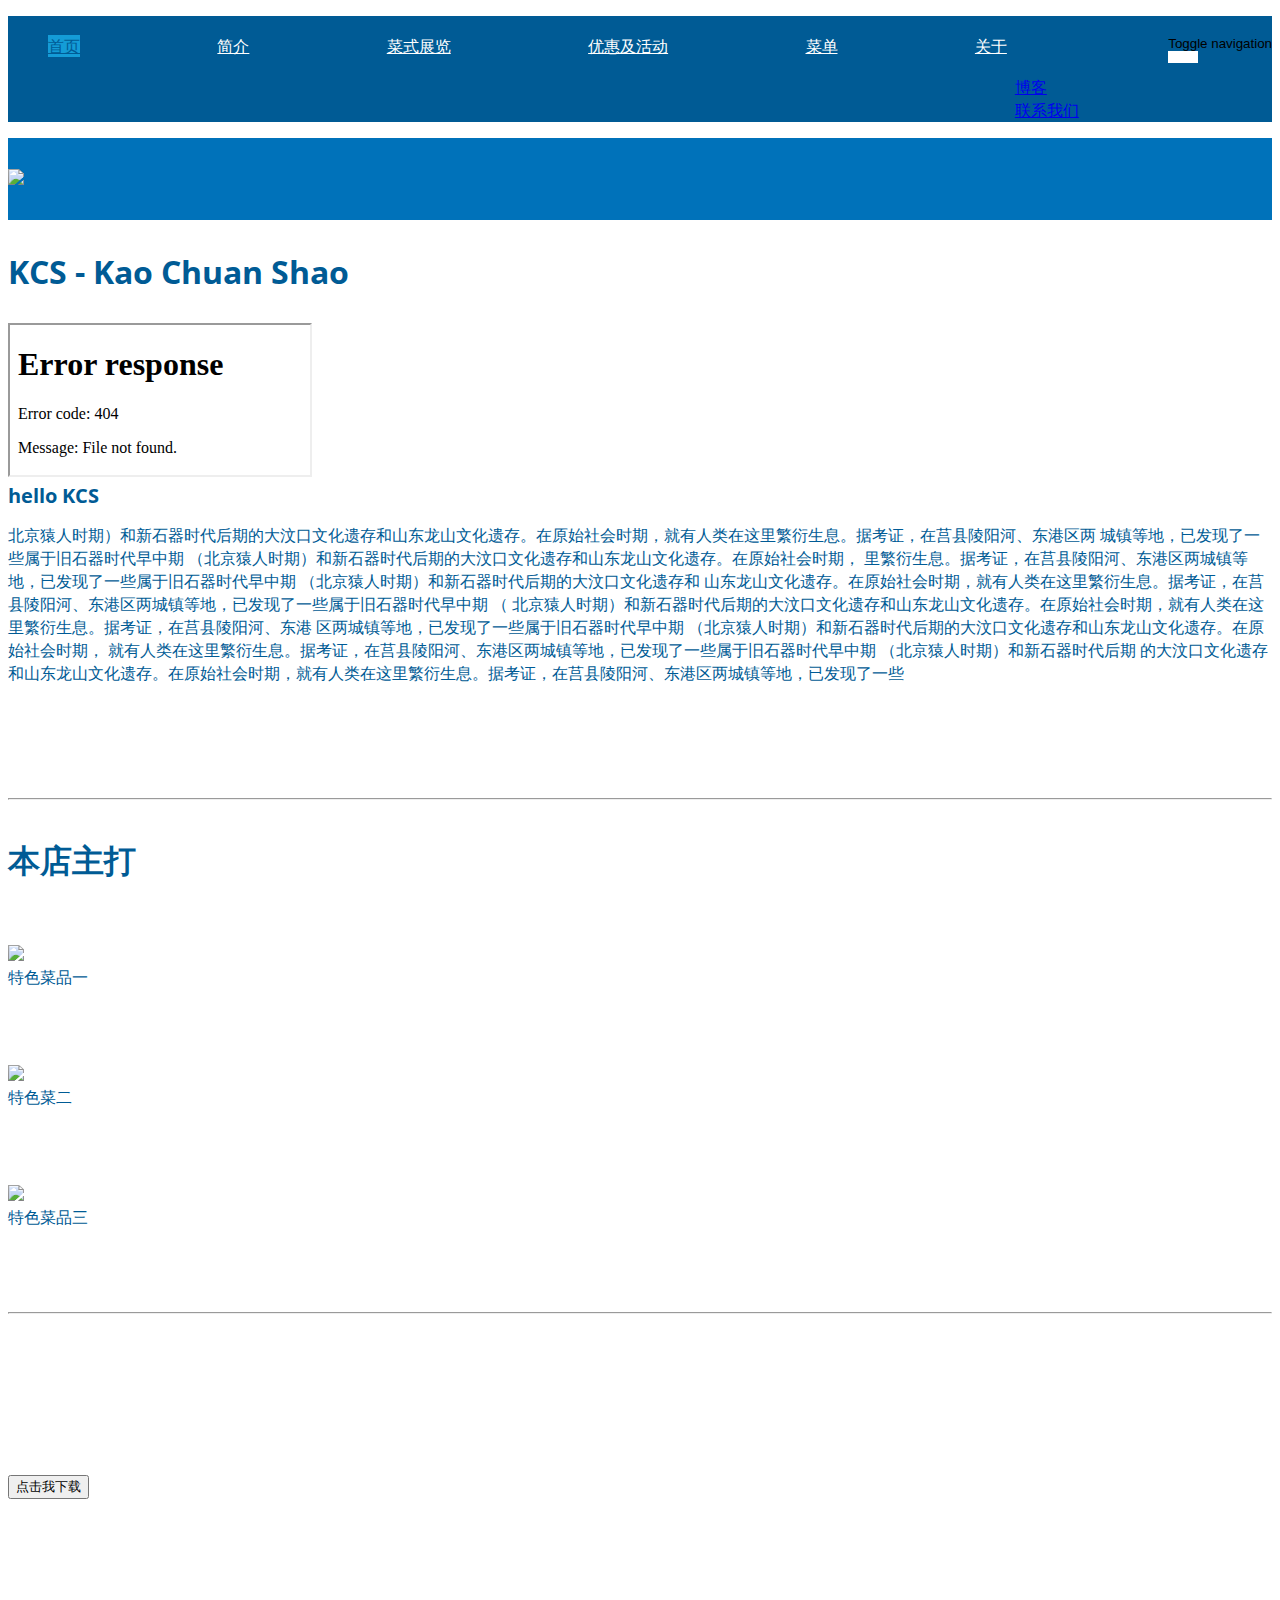
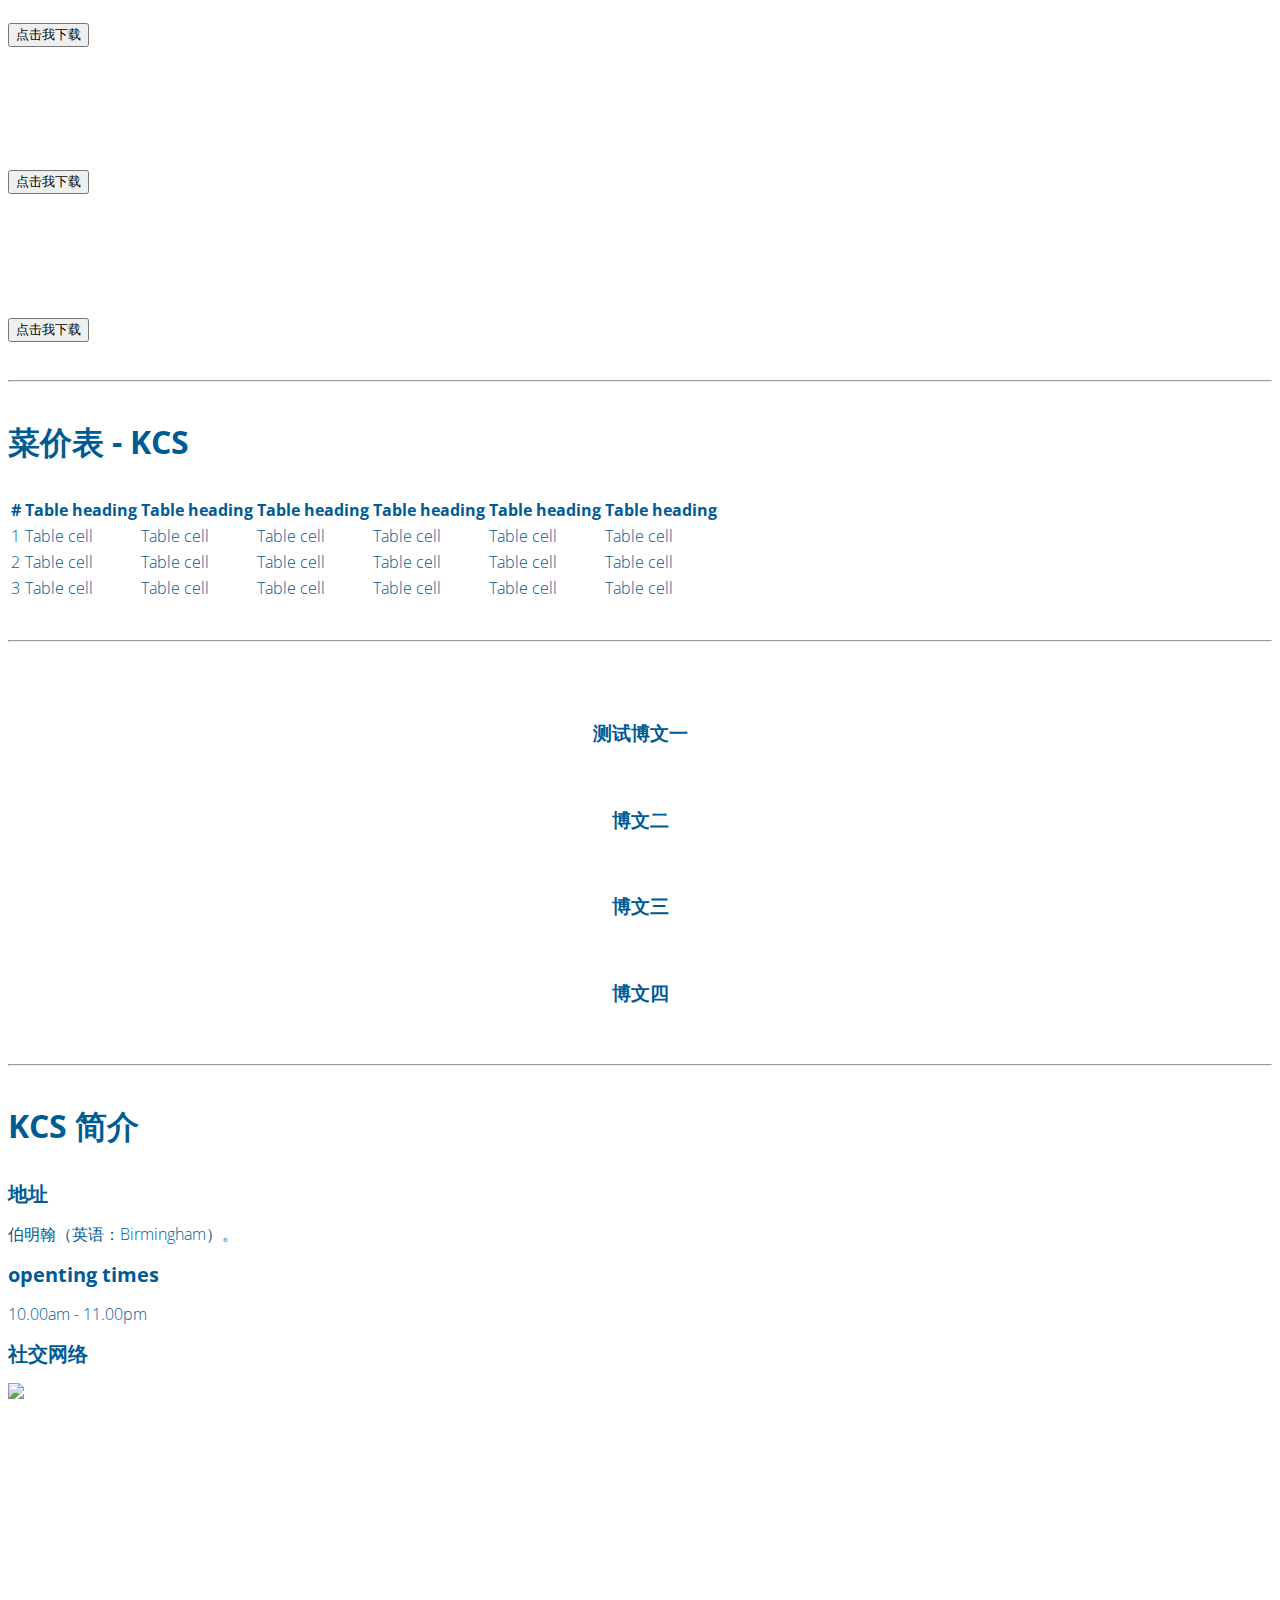
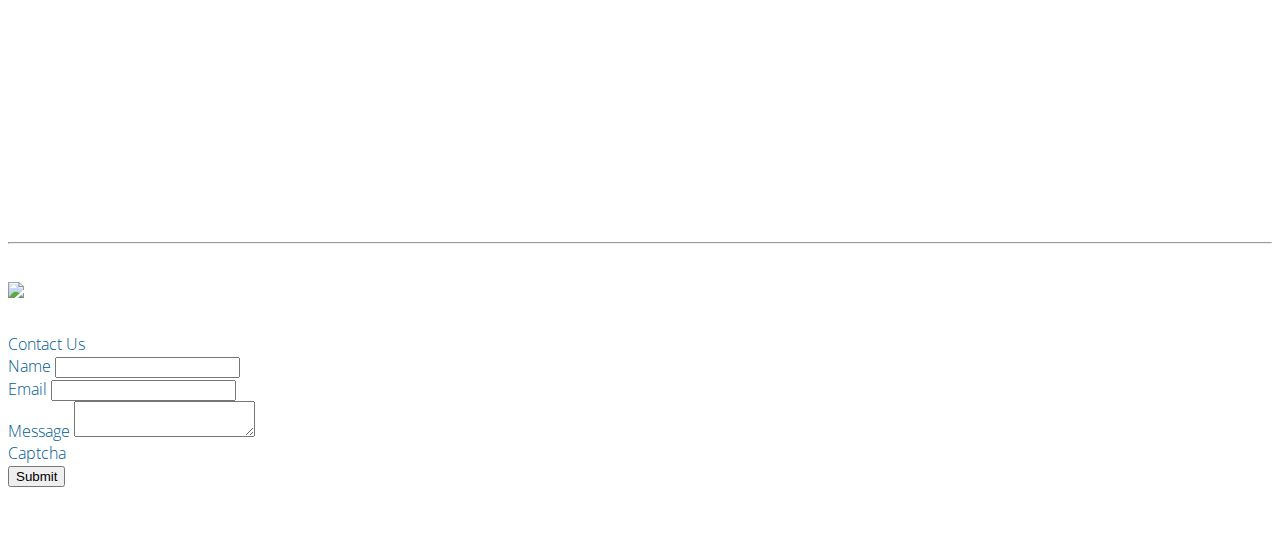
==== index.html @ 7afd8fdc "df" ====
<!DOCTYPE html>
<html lang="en">

<head>
    <meta charset="utf-8">
    <meta http-equiv="X-UA-Compatible" content="IE=edge">
    <meta name="viewport" content="width=device-width, initial-scale=1">
    <title>KCS | Welcome</title>
    <link rel="shortcut icon" type="image/x-icon" href="favicon.png"/>
    <link href="fonts/font-awesome-4.1.0/css/font-awesome.min.css" rel="stylesheet">
    <link href="css/bootstrap-3.1.1.min.css" rel="stylesheet">
    <link href="css/lollies.min.css" rel="stylesheet">
    <link href="css/custom.css" rel="stylesheet">
    <!--[if lt IE 9]>
    <script src="js/html5shiv-3.7.0.js"></script>
    <script src="js/respond-1.4.2.js"></script>
    <![endif]-->

    <!--Google analytics-->
    <script>
        (function (i, s, o, g, r, a, m) {
            i['GoogleAnalyticsObject'] = r;
            i[r] = i[r] || function () {
                (i[r].q = i[r].q || []).push(arguments)
            }, i[r].l = 1 * new Date();
            a = s.createElement(o),
                    m = s.getElementsByTagName(o)[0];
            a.async = 1;
            a.src = g;
            m.parentNode.insertBefore(a, m)
        })(window, document, 'script', '//www.google-analytics.com/analytics.js', 'ga');

        ga('create', 'UA-46170654-1', 'auto');
        ga('send', 'pageview');

    </script>
</head>

<body>

<!--导航栏-->
<nav id="main-nav">
    <div class="container">
        <div class="row">
            <div class="col-md-12">
                <!-- NAVIGATION -->
                <div class="navbar navbar-default" role="navigation">
                    <div class="navbar-header">
                        <button type="button" class="navbar-toggle" data-toggle="collapse"
                                data-target=".navbar-collapse">
                            <span class="sr-only">Toggle navigation</span>
                            <span class="icon-bar"></span>
                            <span class="icon-bar"></span>
                            <span class="icon-bar"></span>
                        </button>
                    </div>
                    <div class="navbar-collapse collapse">
                        <ul class="nav navbar-nav nav-justified">
                            <li class="active"><a href="#">首页</a>
                            </li>
                            <li><a href="#hello">简介</a>
                            </li>
                            <li><a href="#slider">菜式展览</a>
                            </li>
                            <li><a href="#deal">优惠及活动</a>
                            </li>
                            <li><a href="#menu">菜单</a>
                            </li>
                            <li class="dropdown">
                                <a href="#" class="dropdown-toggle" data-toggle="dropdown">关于<b class="caret"></b></a>
                                <ul class="dropdown-menu">
                                    <li><a href="#blog">博客</a>
                                    </li>
                                    <li><a href="#contact">联系我们</a>
                                    </li>

                                </ul>
                            </li>
                        </ul>
                    </div>
                </div>

            </div>
        </div>
    </div>
</nav>

<!--header-->
<header id="main-header">
    <div class="container">
        <div class="row">
            <div class="col-md-3 spacer"></div>
            <div class="col-md-6">
                <!-- LOGO -->
                <div id="logo">
                    <a href="/">
                        <img src="http://placehold.it/720x200/149cd7/149cd7"/>
                    </a>
                </div>
            </div>
            <div class="col-md-3 spacer"></div>
        </div>
    </div>
</header>

<!--视频+文字介绍-->
<div class="content-block" id="hello">
    <div class="container">
        <div class="row">
            <div class="col-md-12">
                <h1>KCS - Kao Chuan Shao</h1>

            </div>
        </div>
        <div class="row">
            <div class="col-md-7">
                <!-- 16:9 aspect ratio -->
                <div class="embed-responsive embed-responsive-16by9">
                    <iframe class="embed-responsive-item" src="img/demo.mp4" allowfullscreen></iframe>
                </div>


            </div>
            <div class="col-md-5">
                <h2>hello KCS</h2>

                <p>北京猿人时期）和新石器时代后期的大汶口文化遗存和山东龙山文化遗存。在原始社会时期，就有人类在这里繁衍生息。据考证，在莒县陵阳河、东港区两
                    城镇等地，已发现了一些属于旧石器时代早中期 （北京猿人时期）和新石器时代后期的大汶口文化遗存和山东龙山文化遗存。在原始社会时期，
                    里繁衍生息。据考证，在莒县陵阳河、东港区两城镇等地，已发现了一些属于旧石器时代早中期 （北京猿人时期）和新石器时代后期的大汶口文化遗存和
                    山东龙山文化遗存。在原始社会时期，就有人类在这里繁衍生息。据考证，在莒县陵阳河、东港区两城镇等地，已发现了一些属于旧石器时代早中期 （
                    北京猿人时期）和新石器时代后期的大汶口文化遗存和山东龙山文化遗存。在原始社会时期，就有人类在这里繁衍生息。据考证，在莒县陵阳河、东港
                    区两城镇等地，已发现了一些属于旧石器时代早中期 （北京猿人时期）和新石器时代后期的大汶口文化遗存和山东龙山文化遗存。在原始社会时期，
                    就有人类在这里繁衍生息。据考证，在莒县陵阳河、东港区两城镇等地，已发现了一些属于旧石器时代早中期 （北京猿人时期）和新石器时代后期
                    的大汶口文化遗存和山东龙山文化遗存。在原始社会时期，就有人类在这里繁衍生息。据考证，在莒县陵阳河、东港区两城镇等地，已发现了一些
                </p>

            </div>
        </div>
    </div>
</div>

<!--图片滑动区-->
<div id="slider" class="slider-col ">
    <div class="container">
        <div class="row">
            <div class="col-md-12">
                <div class="camera_slider">

                    <!--add some imges-->
                    <div data-src="http://placehold.it/1110x400/21b2eb/058dcd"></div>
                    <div data-src="http://placehold.it/1110x400/058dcd/21b2eb"></div>
                </div>
            </div>
        </div>
    </div>
</div>

<hr/>

<!--本店主打-->
<div class="service-block">
    <div class="container">
        <div class="row">
            <div class="col-md-12">
                <h1>本店主打</h1>

            </div>
        </div>
        <div class="row">
            <div class="col-md-4 col-xs-6 service-block">
                <div class="animate-fadein-icon slideup">
                    <a href="#">
                        <img src="http://placehold.it/720x720/21b2eb/058dcd">

                        <div class="overlay" style="opacity: 0;"></div>
                    </a>
                </div>
                <div class="panel-info">
                    <p>特色菜品一</p>
                </div>
            </div>
            <div class="col-md-4 col-xs-6 service-block">
                <div class="animate-fadein-icon slideup">
                    <a href="#">
                        <img src="http://placehold.it/720x720/21b2eb/058dcd">

                        <div class="overlay" style="opacity: 0;"></div>
                    </a>
                </div>
                <div class="panel-info ">
                    <p>特色菜二</p>
                </div>
            </div>
            <div class="col-md-4 col-xs-6 service-block">
                <div class="animate-fadein-icon slideup">
                    <a href="#">
                        <img src="http://placehold.it/720x720/21b2eb/058dcd">

                        <div class="overlay" style="opacity: 0;"></div>
                    </a>
                </div>
                <div class="panel-info">
                    <p>特色菜品三</p>
                </div>
            </div>

        </div>
    </div>
</div>

<hr/>


<!--活动及优惠-->
<div class="service-block" id='deal'>
    <div class="container">
        <div class="row">
            <div class="col-md-3 col-xs-6">
                <div class="animate-paraslide-image animatedEntrance">
                    <a href="#">
                        <img src="http://placehold.it/720x850/21b2eb/058dcd"/>

                        <div class="overlay">
                            <h3>KCS</h3>

                            <p>优惠活动马上开始，敬请期待.</p>
                        </div>
                    </a>
                </div>
                <div class="btn-block">
                    <!--src/voucher/qrcode_258.jpg-->
                    <a href="img/psbg.png" target="_blank">
                        <input type="button" id="btnVoucher1" class="btn-info btn" value="点击我下载" >

                    </a>
                </div>
            </div>
            <div class="col-md-3  col-xs-6">
                <div class="animate-paraslide-image animatedEntrance">
                    <a href="#">
                        <img src="http://placehold.it/720x850/21b2eb/058dcd"/>

                        <div class="overlay">
                            <h3>KCS</h3>

                            <p>优惠活动马上开始，敬请期待.</p>
                        </div>
                    </a>
                </div>
                <div class="btn-block">
                    <input type="button" class="btn-info btn" value="点击我下载">
                </div>
            </div>
            <div class="col-md-3 col-xs-6">
                <div class="animate-paraslide-image animatedEntrance">
                    <a href="#">
                        <img src="http://placehold.it/720x850/21b2eb/058dcd"/>

                        <div class="overlay">
                            <h3>KCS</h3>

                            <p>优惠活动马上开始，敬请期待.</p>
                        </div>
                    </a>
                </div>
                <div class="btn-block">
                    <input type="button" class="btn-info btn" value="点击我下载">
                </div>
            </div>
            <div class="col-md-3 col-xs-6">
                <div class="animate-paraslide-image animatedEntrance">
                    <a href="#">
                        <img src="http://placehold.it/720x850/21b2eb/058dcd"/>

                        <div class="overlay">
                            <h3>KCS</h3>

                            <p>优惠活动马上开始，敬请期待e.</p>
                        </div>
                    </a>
                </div>
                <div class="btn-block">
                    <input type="button" class="btn-info btn" value="点击我下载">
                </div>
            </div>
        </div>
    </div>
</div>

<hr/>

<!--菜价表-->
<div class="content-block" id='menu'>
    <div class="container">
        <div class="row">
            <div class="col-md-12">
                <h1>菜价表 - KCS</h1>

                <div class="bs-example">
                    <div class="table-responsive">
                        <table class="table">
                            <thead>
                            <tr>
                                <th>#</th>
                                <th>Table heading</th>
                                <th>Table heading</th>
                                <th>Table heading</th>
                                <th>Table heading</th>
                                <th>Table heading</th>
                                <th>Table heading</th>
                            </tr>
                            </thead>
                            <tbody>
                            <tr>
                                <td>1</td>
                                <td>Table cell</td>
                                <td>Table cell</td>
                                <td>Table cell</td>
                                <td>Table cell</td>
                                <td>Table cell</td>
                                <td>Table cell</td>
                            </tr>
                            <tr>
                                <td>2</td>
                                <td>Table cell</td>
                                <td>Table cell</td>
                                <td>Table cell</td>
                                <td>Table cell</td>
                                <td>Table cell</td>
                                <td>Table cell</td>
                            </tr>
                            <tr>
                                <td>3</td>
                                <td>Table cell</td>
                                <td>Table cell</td>
                                <td>Table cell</td>
                                <td>Table cell</td>
                                <td>Table cell</td>
                                <td>Table cell</td>
                            </tr>
                            </tbody>
                        </table>
                    </div>
                    <!-- /.table-responsive -->

                </div>
                <!-- /.table-responsive -->
            </div>
        </div>
    </div>
</div>

<hr/>

<!--博客-->
<div class="service-block">
    <div class="container">
        <div class="row">
            <div class="col-md-3 col-xs-6 serv-round">
                <div class="animate-fadein-icon animatedEntrance">
                    <a href="http://blog.kcs.shaokao.co.uk/?p=4 " target="_blank">
                        <img src="http://blog.kcs.shaokao.co.uk/wp-content/uploads/2014/11/qrcode_430.jpg">

                        <div class="overlay" style="opacity: 0;"></div>
                    </a>
                </div>
                <h3> 测试博文一</h3>
            </div>
            <div class="col-md-3 col-xs-6 serv-round">
                <div class="animate-fadein-icon animatedEntrance">
                    <a href="#">
                        <img src="http://placehold.it/720x720/21b2eb/058dcd">

                        <div class="overlay" style="opacity: 0;"></div>
                    </a>
                </div>
                <h3>博文二</h3>
            </div>
            <div class="col-md-3 col-xs-6 serv-round">
                <div class="animate-fadein-icon animatedEntrance">
                    <a href="#">
                        <img src="http://placehold.it/720x720/21b2eb/058dcd">

                        <div class="overlay" style="opacity: 0;"></div>
                    </a>
                </div>
                <h3>博文三</h3>
            </div>
            <div class="col-md-3 col-xs-6 serv-round">
                <div class="animate-fadein-icon animatedEntrance">
                    <a href="#">
                        <img src="http://placehold.it/720x720/21b2eb/058dcd">

                        <div class="overlay" style="opacity: 0;"></div>
                    </a>
                </div>
                <h3>博文四</h3>
            </div>
        </div>
    </div>
</div>


<hr/>
<!--contact info-->
<div class="content-block" id='contact'>
    <div class="container">
        <div class="row">
            <div class="col-md-12">
                <h1>KCS 简介</h1>
            </div>
        </div>
        <div class="row">
            <div class="col-md-4">
                <h2>地址</h2>

                <p>伯明翰（英语：Birmingham）。</p>
            </div>
            <div class="col-md-4">
                <h2>openting times</h2>

                <p>10.00am - 11.00pm</p>
            </div>
            <div class="col-md-4">
                <h2>社交网络</h2>

                <div class="container-block">
                    <div class="row">
                        <div class="col-xs-4">

                            <i class="fa fa-weibo fa-2x"></i>

                            <div class="img-rounded">
                                <img src="img/sociallogo/qrcode_258.jpg">
                            </div>

                        </div>
                        <div class="col-xs-4">
                            <i class="fa fa-weixin fa-2x"></i>
                        </div>
                        <div class="col-xs-4">
                            <i class="fa fa-facebook-square fa-2x"></i>
                        </div>

                    </div>
                </div>
            </div>
            <!--map-->

            <div class="container">
                <div class="col-md-12">
                    <div id="map">

                    </div>
                </div>

            </div>


            <!--form block-->
            <div class="container">

            </div>

            <hr/>

            <div class="form-block">
                <div class="container">
                    <div class="row">
                        <div class="col-md-4 col-sm-6 col-xs-4">
                            <img src="http://placehold.it/720x850/21b2eb/058dcd"/>
                        </div>
                        <div class="col-md-8 col-sm-6 col-xs-6">
                            <label>Contact Us</label>

                            <form method="post" id="custom_form" name="custom_form">
                                <div class="form-group">
                                    <label>Name</label>
                                    <input type="text" id="name" name="name" class="form-control">
                                </div>
                                <div class="form-group">
                                    <label>Email</label>
                                    <input type="text" id="email" name="email" class="form-control">
                                </div>
                                <div class="form-group">
                                    <label>Message</label>
                                    <textarea type="text" id="message" name="message"
                                              class="form-control"></textarea>
                                </div>
                                <div class="form-group">
                                    <label>Captcha </label>

                                    <div id="spambox">
                                        <div class="spam"></div>
                                    </div>
                                </div>
                                <button type="submit" class="btn btn-default" id="submit">Submit</button>
                            </form>
                        </div>
                    </div>
                </div>
            </div>

            <!-- SCRIPTS -->
            <script src="js/jquery-1.7.2.min.js"></script>
            <script src="js/bootstrap-3.1.1.min.js"></script>
            <script src="plugins/backstretch/backstretch-2.0.4.min.js"></script>
            <script src="plugins/camera-slider/camera-slider-1.3.4.min.js"></script>
            <script src="plugins/camera-slider/easing-1.3.min.js"></script>
            <script src="plugins/fancybox/fancybox-1.3.4.pack.js"></script>
            <script src="plugins/fancybox/klass-1.0.min.js"></script>
            <script src="plugins/fancybox/photoswipe-3.0.5.min.js"></script>
            <script src="plugins/hover-animations/transform2d.min.js"></script>
            <script src="plugins/hover-animations/hover-animations-1.0.min.js"></script>
            <script src="plugins/match-height/match-height-0.5.1.min.js"></script>
            <script src="plugins/validation/validation-2.2.min.js"></script>
            <script src="http://maps.google.com/maps/api/js?sensor=false"></script>
            <script src="js/lollies.min.js"></script>
            <script src="js/custom.js"></script>
</body>
</html>
---- css/lollies.min.css ----
/* LOLLYTIN CSS */

body img {
    width: 100%
}

.row {
    margin-left: 0;
    margin-right: 0
}

#logo {
    padding: 30px 0
}

#masthead-container {
    display: table;
    height: 100%;
    float: right
}

#masthead {
    display: table-cell;
    vertical-align: middle
}

#masthead img {
    width: 72px;
    height: 72px
}

#slider {
    overflow: auto
}

.copyright-block .right {
    text-align: right
}

.socialmedia a {
    margin-left: 5px
}

[class*=animate-] .overlay {
    padding: 0 15px !important
}

.serv-round .overlay, .serv-round img {
    border-radius: 720px
}

.serv-round h3 {
    text-align: center
}

.call {
    background: url(../img/icons/phone.png) no-repeat right center;
    padding-right: 92px;
    min-height: 72px;
    padding-top: 10px;
    padding-bottom: 10px;
    text-align: right
}

.call h1 {
    font-size: 26px;
    margin: 0
}

.call p {
    margin: 0;
    font-size: 14px
}

#toTop {
    display: none;
    position: fixed;
    right: 20px;
    left: auto !important;
    top: auto;
    bottom: 20px;
    cursor: pointer;
    font-size: 20px;
    background: #0072ba;
    padding: 16px 20px;
    color: #fff
}

.animatedElement, .animatedEntrance {
    visibility: hidden
}

.slider-col {
    padding: 30px 0
}

.navbar {
    min-height: 0;
    margin-bottom: 0
}

.navbar-default {
    background: 0 0;
    border: none
}

.navbar-collapse {
    padding-right: 0;
    padding-left: 0;
    box-shadow: none
}

.navbar-nav > li {
    float: none;
    width: 1%;
    display: table-cell
}

.navbar-nav > li > a {
    padding: 0;
    white-space: nowrap;
    text-align: center
}

.navbar-toggle {
    position: relative;
    float: right;
    margin-right: 0;
    padding: 12px 0;
    margin-top: 8px;
    margin-bottom: 8px;
    background: 0 0;
    background-image: none;
    border: 0;
    border-radius: 0
}

.navbar-toggle.left {
    float: left
}

.navbar-toggle .icon-bar {
    display: block;
    width: 30px;
    height: 4px;
    border-radius: 0
}

.navbar-default .navbar-toggle .icon-bar {
    background-color: #fff
}

.navbar-default .navbar-toggle:focus, .navbar-default .navbar-toggle:hover {
    background: 0 0
}

@media (min-width: 1230px) {
    .colWidth {
        width: 1200px !important
    }
}

@media (min-width: 1022px) and (max-width: 1229px) {
    .colWidth {
        width: 1000px !important
    }
}

@media (min-width: 798px) and (max-width: 1021px) {
    .colWidth {
        width: 780px !important
    }

    .split-nav-left {
        padding-right: 0
    }

    .split-nav-right {
        padding-left: 0
    }
}

@media (max-width: 797px) {
    .colWidth {
        width: 100% !important;
        padding-left: 0 !important;
        padding-right: 0 !important
    }
}

@media (min-width: 1022px) {
    .logo-flag {
        margin-top: -90px;
        z-index: 100
    }
}

@media (max-width: 1021px) {
    [class*=animate-] .overlay {
        padding: 15px !important;
        margin-bottom: 30px !important
    }

    .call, .socialmedia {
        display: none
    }

    .spacer {
        min-height: 0
    }
}

@media (min-width: 798px) {
    .vert-nav, .vert-nav-whole-10, .vert-nav-whole-9 {
        display: table !important
    }

    .vert-nav .navbar, .vert-nav-whole-10 .navbar, .vert-nav-whole-9 .navbar {
        display: table-cell;
        vertical-align: middle
    }
}

@media (max-width: 797px) {
    .navbar-collapse {
        max-height: none
    }

    .navbar-nav > li {
        float: none;
        width: auto;
        display: block
    }

    .navbar-nav {
        margin: 0
    }

    .navbar-collapse {
        border-top: 0;
        background: #005b95
    }

    .navbar-default .navbar-nav .open .dropdown-menu > li > a {
        color: #fff
    }

    .navbar-default .navbar-nav .open .dropdown-menu > li > a:focus, .navbar-default .navbar-nav .open .dropdown-menu > li > a:hover {
        color: #149cd7
    }

    .dropdown-header {
        color: #FFF
    }

    .hidephone {
        display: none
    }

    .copyright-block .left {
        text-align: center
    }
}
---- css/custom.css ----
/*//////////////////////////////////////////////////////////////////////////////////////////*/
/* CUSTOM CSS (ADD YOUR CSS HERE!) */
/*//////////////////////////////////////////////////////////////////////////////////////////*/

/* PLUGIN CSS */
@import url('../plugins/camera-slider/camera-slider-1.3.4.min.css');
@import url('../plugins/fancybox/fancybox-1.3.4.min.css');
@import url('../plugins/fancybox/photoswipe-3.0.5.min.css');
@import url('../plugins/hover-animations/hover-animations-1.0.min.css');
@import url('../plugins/justinaguilar-animations/animations.css');
@import url('../plugins/validation/validation-2.2.min.css');
@import url('http://fonts.googleapis.com/css?family=Open+Sans:400,300,600,700');

/* PAGE MODULES */
body{
	font-family: 'Open Sans', sans-serif;
	font-weight:300;
	color: #005b95;
	background: url('../img/psbg.png');
}
h1, .h1{
	margin-top: 0px;
	margin-bottom: 30px;
}
h2, .h2{
	margin-top: 0px;
	margin-bottom: 15px;
	font-size: 20px;
}
p {
	margin: 0 0 15px;
}
#main-header{
	background: #0072ba;
}
#main-nav{
	background: #005b95;
}
.content-block{
	background: transparent;
	padding: 30px 0px;
}
.service-block{
	background: transparent;
	padding: 30px 0px;
}
.content-block img{
	margin-bottom: 30px;
}
.gallery-block{
	background: transparent;
	padding: 30px 0px;
}
.gallery-block img{
	margin-bottom: 30px;
}
.form-block{
	background: transparent;
	padding: 30px 0px;
}
.map-block{
	background: transparent;
	padding: 30px 0px;
}
.footer-block{
	background: transparent;
	padding: 30px 0px;
}
.copyright-block{
	background: #005b95;
	height:60px;
	line-height:60px;
	color:#fff;
}
.copyright-block a{
	color:#fff;
}
#map{
	height:400px;	
}
#footer-map{
	height:250px;	
}
[class*="animate-"] .overlay {
	background: #005995;
}

/* NAVIGATION */
.navbar-nav>li>a {
	line-height: 60px;
	height: 60px;
}
.navbar-default .navbar-nav>.active>a, .navbar-default .navbar-nav>.active>a:hover, .navbar-default .navbar-nav>.active>a:focus{
	color: #005b95;
	background-color: #149cd7;
}
.navbar-default .navbar-nav>.open>a, .navbar-default .navbar-nav>.open>a:hover, .navbar-default .navbar-nav>.open>a:focus{
	color: #005b95;
	background-color: #149cd7;
}
.navbar-default .navbar-nav>li>a:hover, .navbar-default .navbar-nav>li>a:focus{
	color: #149cd7;
}
.navbar-default .navbar-nav>li>a{
	color: #fff;
}
.navbar-default .navbar-toggle:hover .icon-bar{
	background-color: #149cd7;
}

/* RESPONSIVE */
/*@media (min-width: 1230px) {...}*/

/*@media (min-width: 1022px) {...}*/

/*@media (max-width: 1021px) {...}*/

/*@media (min-width: 798px) {...}*/

/*@media (max-width: 797px) {...}*/

/*@media (max-width: 598px) {...}*/

/*@media (max-width: 510px) {...}*/

/*@media (min-width: 798px) and (max-width: 1021px) {...}*/

/*@media (min-width: 1022px) and (max-width: 1229px) {...}*/
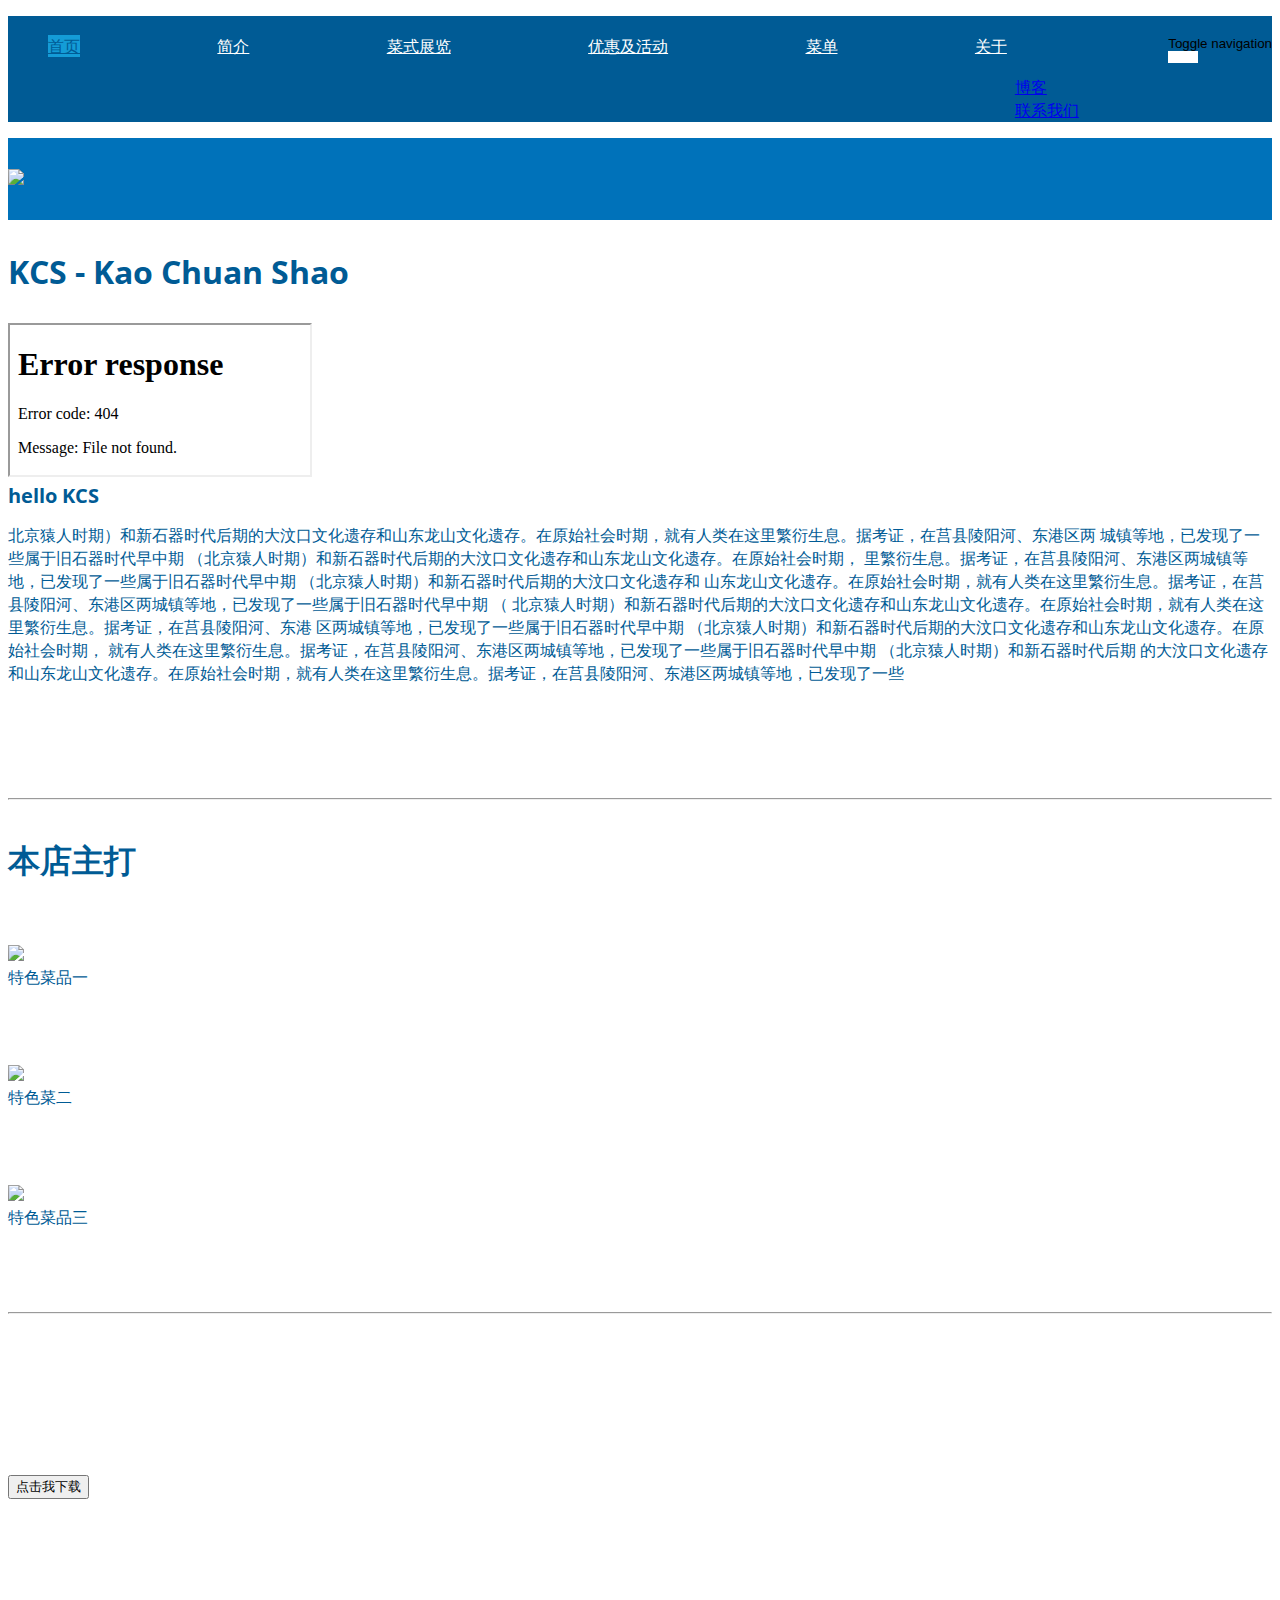
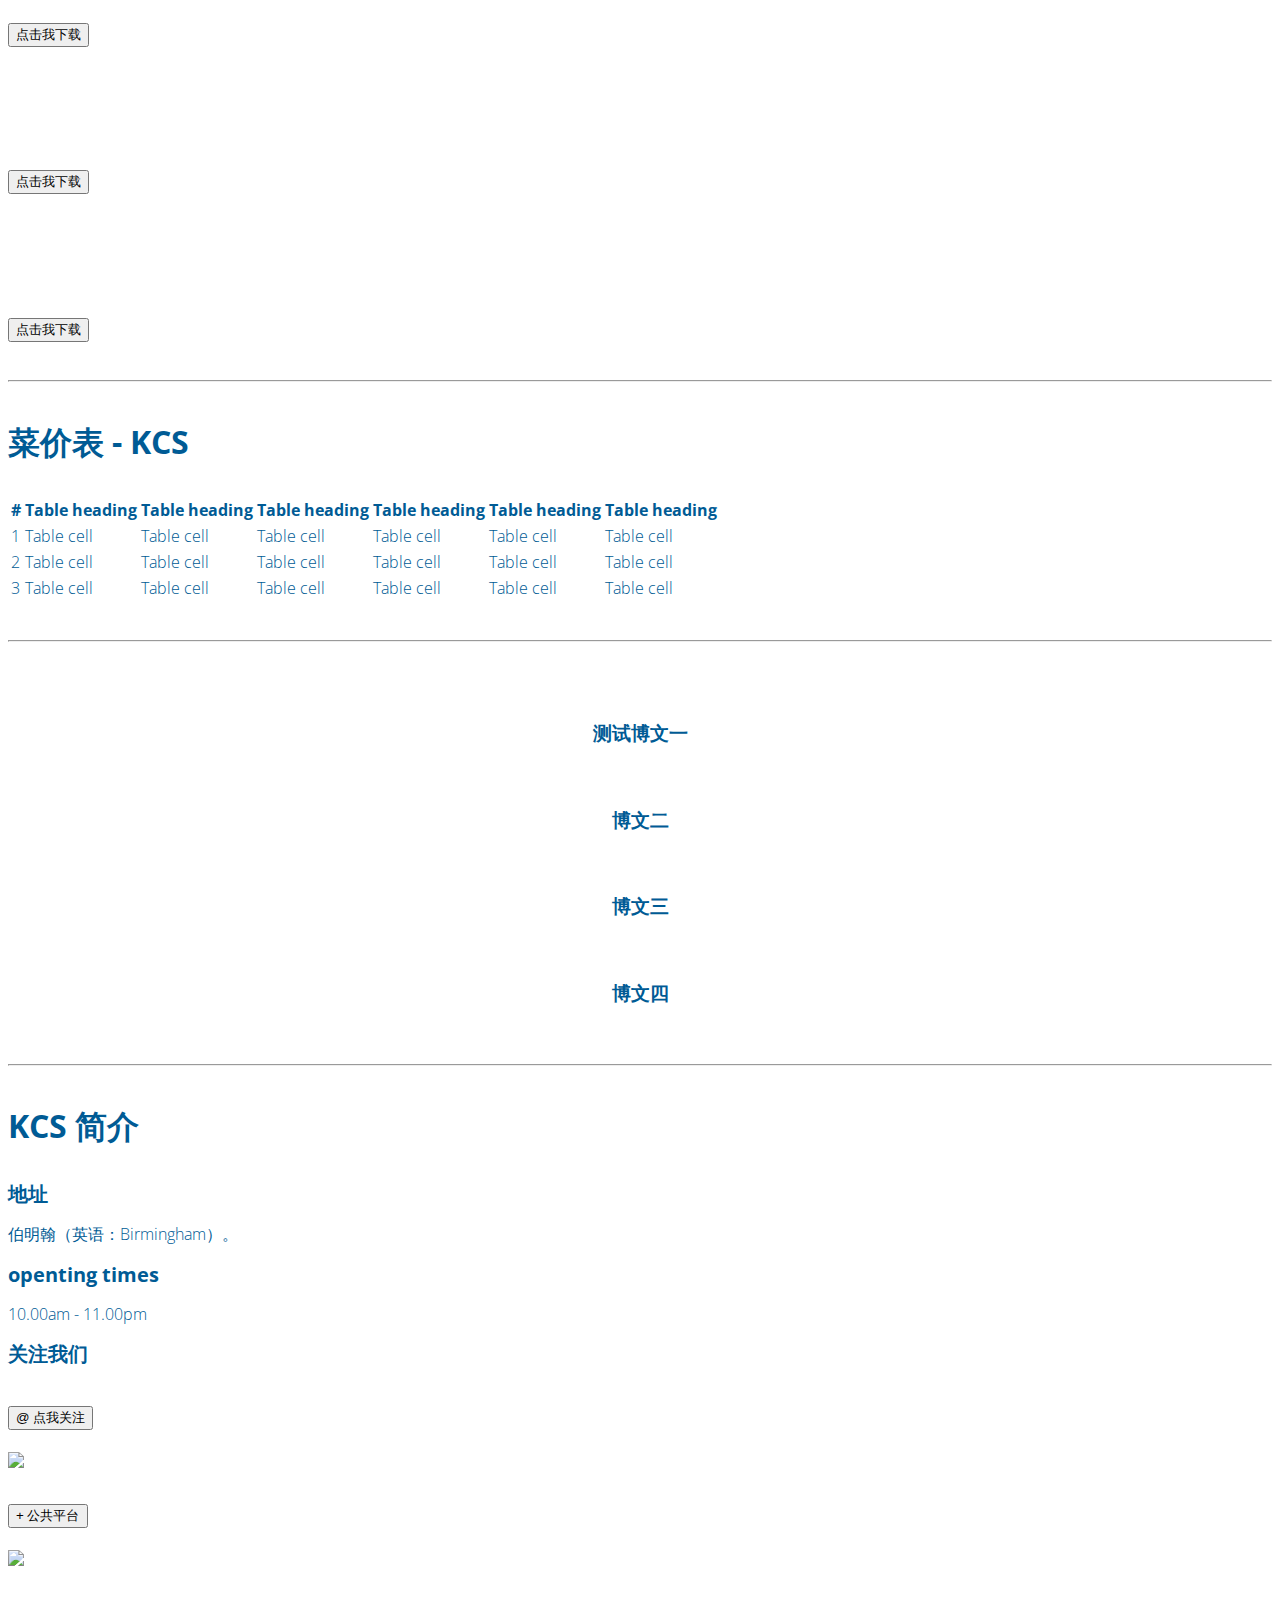
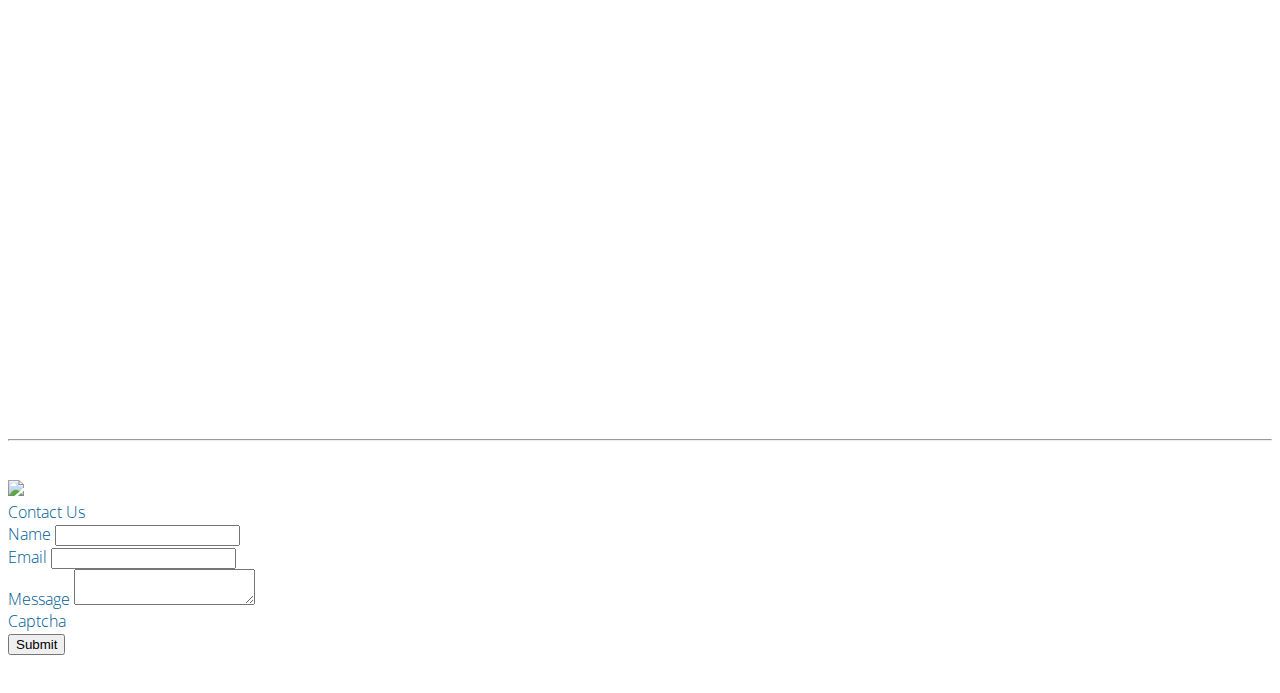
==== commit c955499f: "share" ====
--- a/index.html
+++ b/index.html
@@ -69,7 +69,7 @@
                             <li class="dropdown">
                                 <a href="#" class="dropdown-toggle" data-toggle="dropdown">关于<b class="caret"></b></a>
                                 <ul class="dropdown-menu">
-                                    <li><a href="#blog">博客</a>
+                                    <li><a href="#blog-tag">博客</a>
                                     </li>
                                     <li><a href="#contact">联系我们</a>
                                     </li>
@@ -210,7 +210,6 @@
 
 <hr/>
 
-
 <!--活动及优惠-->
 <div class="service-block" id='deal'>
     <div class="container">
@@ -230,7 +229,7 @@
                 <div class="btn-block">
                     <!--src/voucher/qrcode_258.jpg-->
                     <a href="img/psbg.png" target="_blank">
-                        <input type="button" id="btnVoucher1" class="btn-info btn" value="点击我下载" >
+                        <input type="button" id="btnVoucher1" class="btn-info btn" value="点击我下载">
 
                     </a>
                 </div>
@@ -353,7 +352,7 @@
 <hr/>
 
 <!--博客-->
-<div class="service-block">
+<div class="service-block" id="blog-tag">
     <div class="container">
         <div class="row">
             <div class="col-md-3 col-xs-6 serv-round">
@@ -411,111 +410,157 @@
             </div>
         </div>
         <div class="row">
-            <div class="col-md-4">
+            <div class="col-md-3">
                 <h2>地址</h2>
 
                 <p>伯明翰（英语：Birmingham）。</p>
             </div>
-            <div class="col-md-4">
+            <div class="fn-splite"></div>
+            <div class="col-md-3">
                 <h2>openting times</h2>
 
                 <p>10.00am - 11.00pm</p>
             </div>
-            <div class="col-md-4">
-                <h2>社交网络</h2>
+            <div class="fn-splite"></div>
+            <div class="col-md-6">
+                <h2>关注我们</h2>
 
                 <div class="container-block">
                     <div class="row">
-                        <div class="col-xs-4">
-
-                            <i class="fa fa-weibo fa-2x"></i>
-
-                            <div class="img-rounded">
-                                <img src="img/sociallogo/qrcode_258.jpg">
-                            </div>
-
-                        </div>
-                        <div class="col-xs-4">
-                            <i class="fa fa-weixin fa-2x"></i>
-                        </div>
-                        <div class="col-xs-4">
-                            <i class="fa fa-facebook-square fa-2x"></i>
-                        </div>
-
-                    </div>
-                </div>
-            </div>
-            <!--map-->
-
-            <div class="container">
-                <div class="col-md-12">
-                    <div id="map">
-
-                    </div>
-                </div>
-
-            </div>
-
-
-            <!--form block-->
-            <div class="container">
-
-            </div>
-
-            <hr/>
-
-            <div class="form-block">
-                <div class="container">
-                    <div class="row">
-                        <div class="col-md-4 col-sm-6 col-xs-4">
-                            <img src="http://placehold.it/720x850/21b2eb/058dcd"/>
-                        </div>
-                        <div class="col-md-8 col-sm-6 col-xs-6">
-                            <label>Contact Us</label>
-
-                            <form method="post" id="custom_form" name="custom_form">
-                                <div class="form-group">
-                                    <label>Name</label>
-                                    <input type="text" id="name" name="name" class="form-control">
-                                </div>
-                                <div class="form-group">
-                                    <label>Email</label>
-                                    <input type="text" id="email" name="email" class="form-control">
-                                </div>
-                                <div class="form-group">
-                                    <label>Message</label>
-                                    <textarea type="text" id="message" name="message"
-                                              class="form-control"></textarea>
-                                </div>
-                                <div class="form-group">
-                                    <label>Captcha </label>
-
-                                    <div id="spambox">
-                                        <div class="spam"></div>
+                        <!--first col-->
+                        <div class="col-xs-5">
+                            <div class="container-block">
+                                <!--icon & btn-->
+                                <div class="row">
+                                    <div class="col-xs-1">
+                                        <i class="fa fa-weibo fa-2x"></i>
+                                    </div>
+                                    &nbsp;
+                                    <div class="col-xs-9 pull-right">
+                                        <a href="http://www.weibo.com/u/5350603653" target="_blank">
+                                            <input class="btn-primary btn" type="button" value="@ 点我关注">
+                                        </a>
                                     </div>
                                 </div>
-                                <button type="submit" class="btn btn-default" id="submit">Submit</button>
-                            </form>
-                        </div>
-                    </div>
-                </div>
-            </div>
-
-            <!-- SCRIPTS -->
-            <script src="js/jquery-1.7.2.min.js"></script>
-            <script src="js/bootstrap-3.1.1.min.js"></script>
-            <script src="plugins/backstretch/backstretch-2.0.4.min.js"></script>
-            <script src="plugins/camera-slider/camera-slider-1.3.4.min.js"></script>
-            <script src="plugins/camera-slider/easing-1.3.min.js"></script>
-            <script src="plugins/fancybox/fancybox-1.3.4.pack.js"></script>
-            <script src="plugins/fancybox/klass-1.0.min.js"></script>
-            <script src="plugins/fancybox/photoswipe-3.0.5.min.js"></script>
-            <script src="plugins/hover-animations/transform2d.min.js"></script>
-            <script src="plugins/hover-animations/hover-animations-1.0.min.js"></script>
-            <script src="plugins/match-height/match-height-0.5.1.min.js"></script>
-            <script src="plugins/validation/validation-2.2.min.js"></script>
-            <script src="http://maps.google.com/maps/api/js?sensor=false"></script>
-            <script src="js/lollies.min.js"></script>
-            <script src="js/custom.js"></script>
+
+                                </br>
+                                <!--square code-->
+                                <div class="row">
+                                    <div class="col-xs-10 pull-right">
+                                        <div class="img-rounded">
+                                            <img src="img/sociallogo/qrcode_258.jpg">
+                                        </div>
+                                    </div>
+                                </div>
+                            </div>
+                        </div>
+                        <!--second col-->
+                        <div class="col-xs-5">
+                            <div class="container-block">
+                                <!--icon & btn-->
+                                <div class="row">
+
+                                    <div class="col-xs-1">
+                                        <i class="fa fa-weixin fa-2x"></i>
+                                    </div>
+
+                                    <div class="col-xs-9 pull-right">
+                                        <a href="http://www.weixin.qq.com/r/IUjr8xzEZEEbrViQ9x2H" target="_blank">
+                                        <input class="btn-primary btn" type="button" value="+ 公共平台">
+                                            </a>
+                                    </div>
+                                </div>
+
+                                </br>
+                                <!--square code-->
+                                <div class="row">
+                                    <div class="col-xs-10 pull-right">
+                                        <div class="img-rounded">
+                                            <img src="img/sociallogo/qrcode_258.jpg">
+                                        </div>
+                                    </div>
+                                </div>
+                            </div>
+                        </div>
+                        <!--last col-->
+                        <div class="col-xs-1">
+
+                            <i class="fa fa-facebook-square fa-2x"></i>
+                        </div>
+                    </div>
+                </div>
+
+            </div>
+        </div>
+    </div>
+</div>
+
+<!--map-->
+<div class="container">
+    <div class="col-md-12">
+        <div id="map">
+
+        </div>
+    </div>
+
+</div>
+
+
+<hr/>
+
+<!--form block-->
+<div class="form-block">
+    <div class="container">
+        <div class="row">
+            <div class="col-md-4 col-sm-6 col-xs-4">
+                <img src="http://placehold.it/720x850/21b2eb/058dcd"/>
+            </div>
+            <div class="col-md-8 col-sm-6 col-xs-6">
+                <label>Contact Us</label>
+
+                <form method="post" id="custom_form" name="custom_form">
+                    <div class="form-group">
+                        <label for="name">Name</label>
+                        <input type="text" id="name" name="name" class="form-control">
+                    </div>
+                    <div class="form-group">
+                        <label for="email">Email</label>
+                        <input type="text" id="email" name="email" class="form-control">
+                    </div>
+                    <div class="form-group">
+                        <label for="message">Message</label>
+                        <textarea id="message" name="message"
+                                  class="form-control"></textarea>
+                    </div>
+                    <div class="form-group">
+                        <label for>Captcha </label>
+
+                        <div id="spambox">
+                            <div class="spam"></div>
+                        </div>
+                    </div>
+                    <button type="submit" class="btn btn-default" id="submit">Submit</button>
+                </form>
+            </div>
+        </div>
+    </div>
+</div>
+
+<!-- SCRIPTS -->
+<script src="js/jquery-1.7.2.min.js"></script>
+<script src="js/bootstrap-3.1.1.min.js"></script>
+<script src="plugins/backstretch/backstretch-2.0.4.min.js"></script>
+<script src="plugins/camera-slider/camera-slider-1.3.4.min.js"></script>
+<script src="plugins/camera-slider/easing-1.3.min.js"></script>
+<script src="plugins/fancybox/fancybox-1.3.4.pack.js"></script>
+<script src="plugins/fancybox/klass-1.0.min.js"></script>
+<script src="plugins/fancybox/photoswipe-3.0.5.min.js"></script>
+<script src="plugins/hover-animations/transform2d.min.js"></script>
+<script src="plugins/hover-animations/hover-animations-1.0.min.js"></script>
+<script src="plugins/match-height/match-height-0.5.1.min.js"></script>
+<script src="plugins/validation/validation-2.2.min.js"></script>
+<script src="http://maps.google.com/maps/api/js?sensor=false"></script>
+<script src="js/lollies.min.js"></script>
+<script src="js/custom.js"></script>
 </body>
 </html>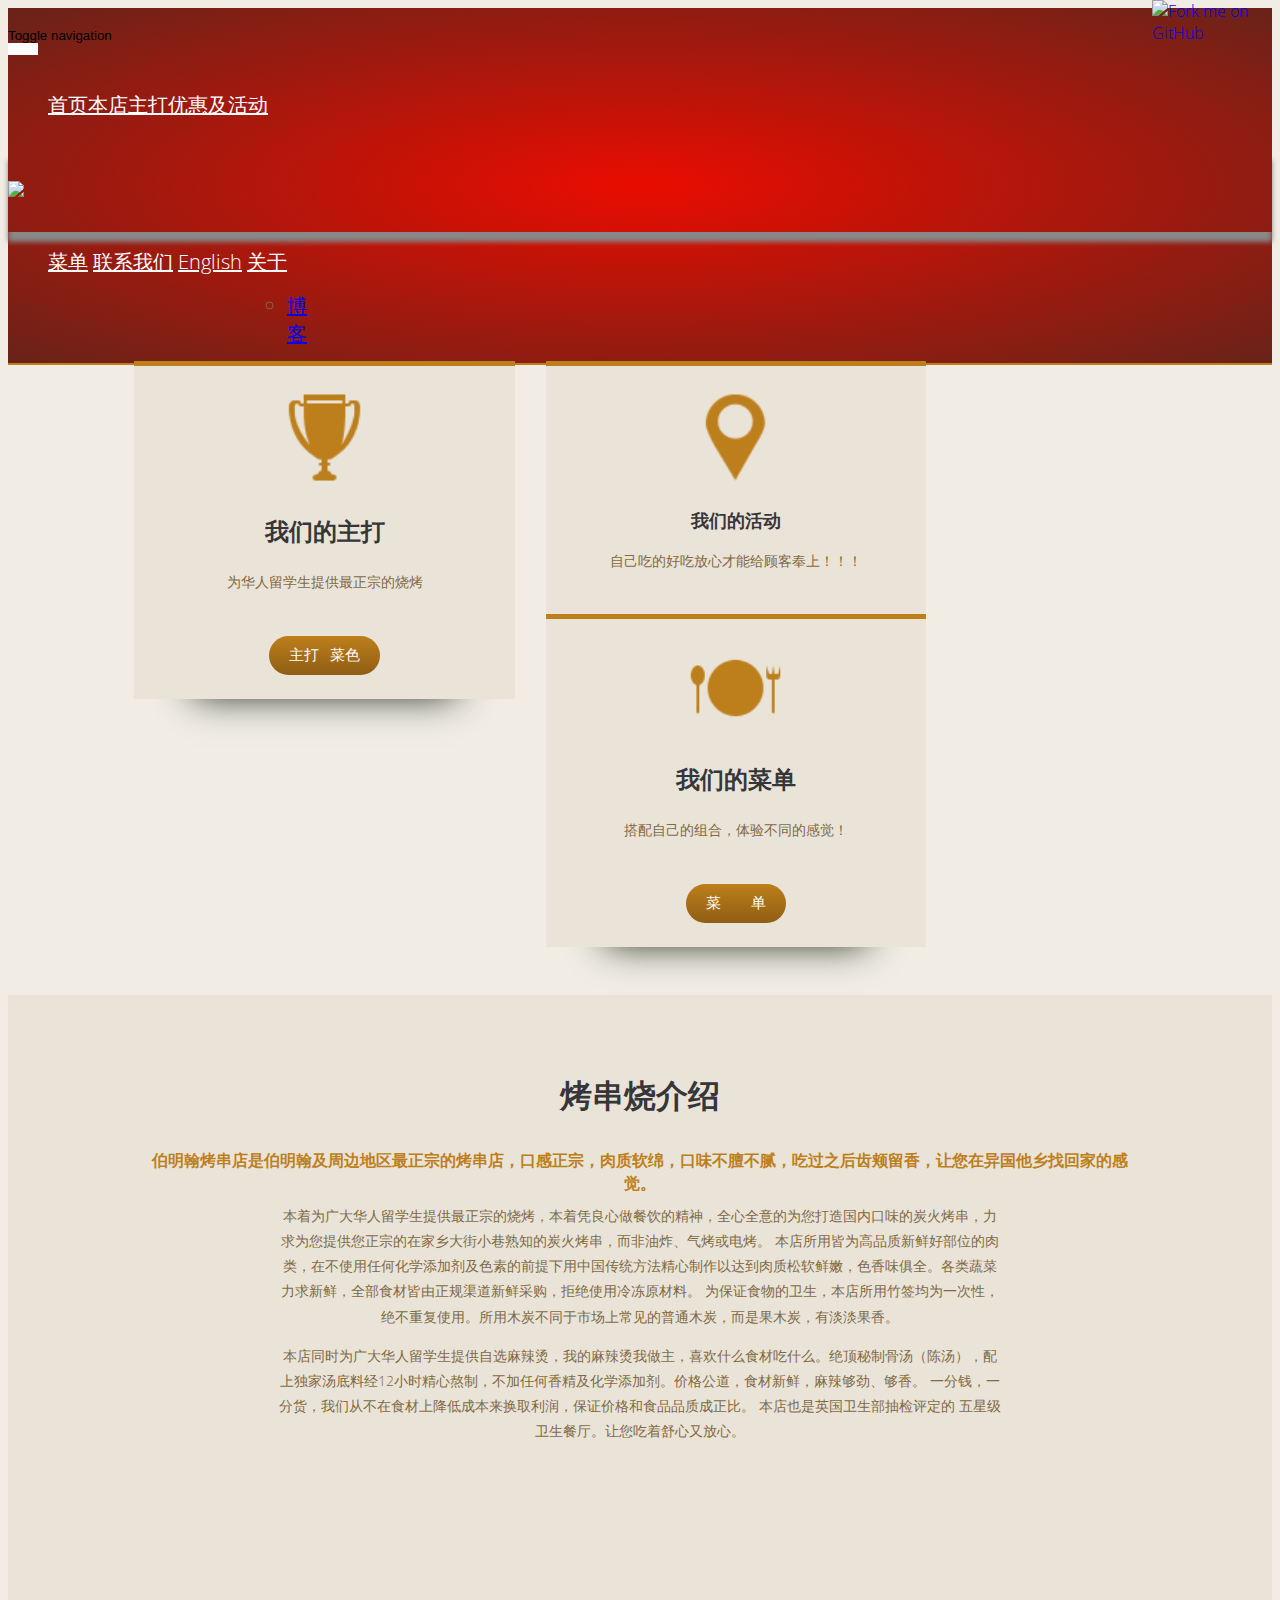
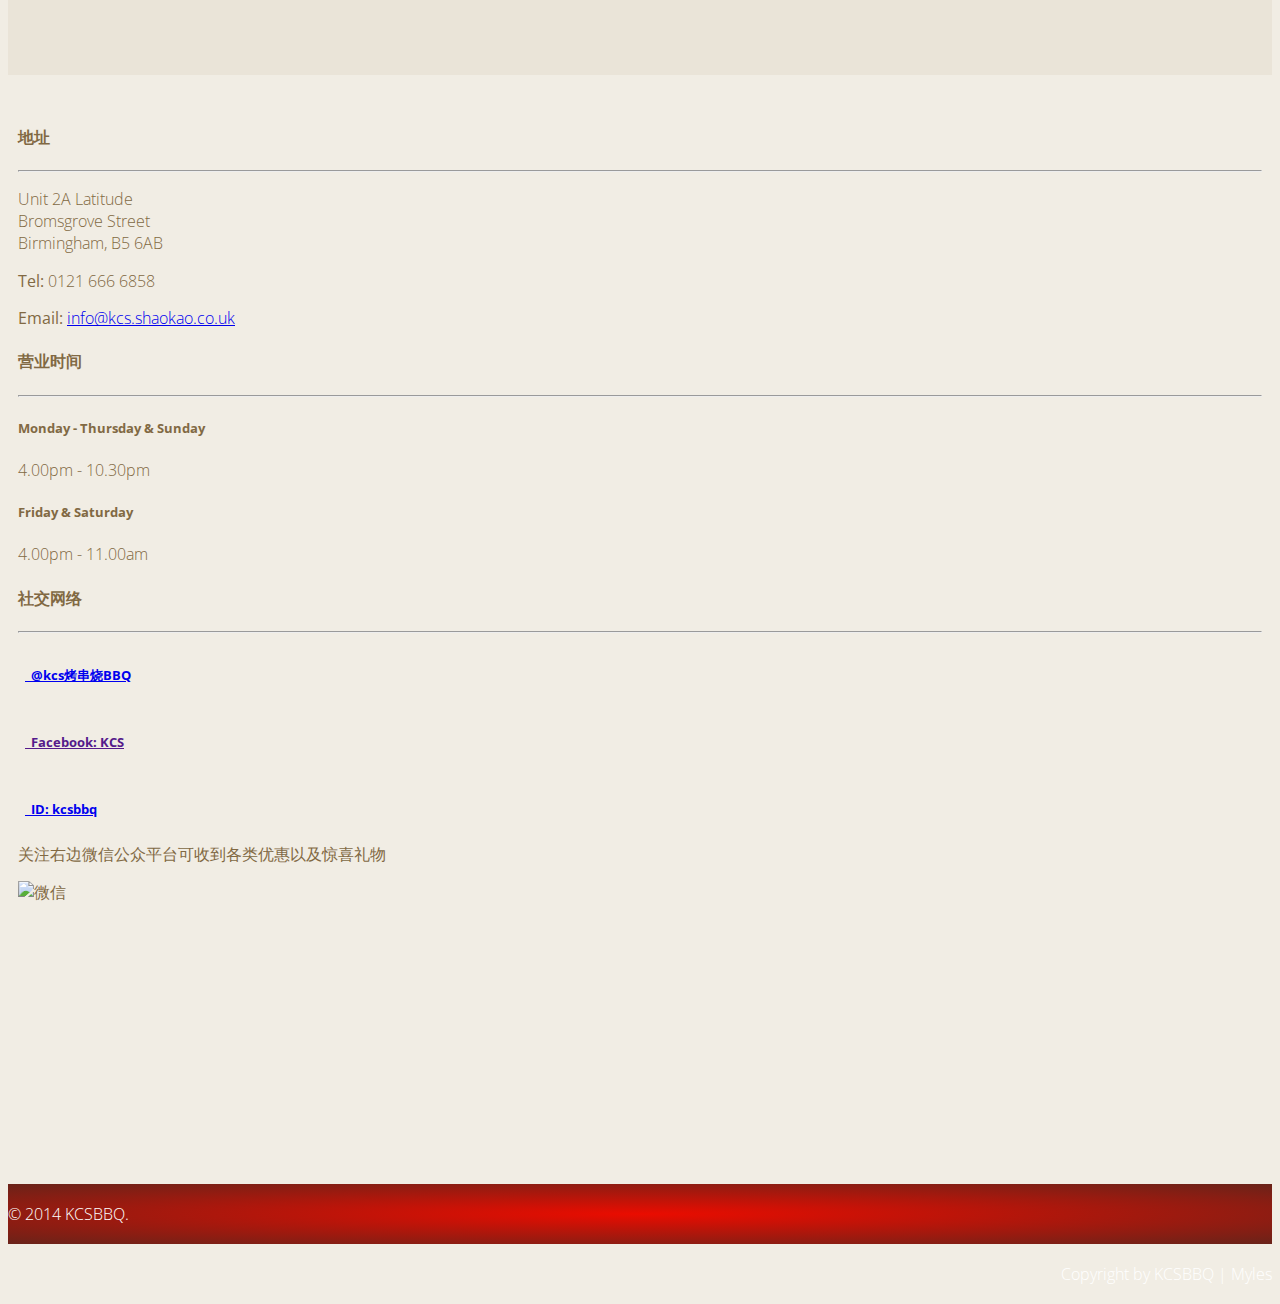
==== commit 231c019a: "fork" ====
--- a/index.html
+++ b/index.html
@@ -1,12 +1,12 @@
 <!DOCTYPE html>
-<html lang="en">
+<html lang="zh-Hans">
 
 <head>
     <meta charset="utf-8">
     <meta http-equiv="X-UA-Compatible" content="IE=edge">
     <meta name="viewport" content="width=device-width, initial-scale=1">
     <title>KCS | Welcome</title>
-    <link rel="shortcut icon" type="image/x-icon" href="favicon.png"/>
+    <link rel="shortcut icon" type="image/x-icon" href="favicon.ico"/>
     <link href="fonts/font-awesome-4.1.0/css/font-awesome.min.css" rel="stylesheet">
     <link href="css/bootstrap-3.1.1.min.css" rel="stylesheet">
     <link href="css/lollies.min.css" rel="stylesheet">
@@ -15,6 +15,7 @@
     <script src="js/html5shiv-3.7.0.js"></script>
     <script src="js/respond-1.4.2.js"></script>
     <![endif]-->
+
 
     <!--Google analytics-->
     <script>
@@ -38,15 +39,19 @@
 
 <body>
 
+<a href="https://github.com/handihealth/C4H_dental_challenge">
+    <img style="position: absolute; top: 0; right: 0; border: 0; height: 15%;width: 10%" src="https://camo.githubusercontent.com/e7bbb0521b397edbd5fe43e7f760759336b5e05f/68747470733a2f2f73332e616d617a6f6e6177732e636f6d2f6769746875622f726962626f6e732f666f726b6d655f72696768745f677265656e5f3030373230302e706e67"
+         alt="Fork me on GitHub" data-canonical-src="https://s3.amazonaws.com/github/ribbons/forkme_right_green_007200.png">
+</a>
 <!--导航栏-->
-<nav id="main-nav">
+<header id="main-header">
     <div class="container">
         <div class="row">
-            <div class="col-md-12">
-                <!-- NAVIGATION -->
+            <div class="col-md-4 col-sm-6 split-nav-left vert-nav">
+
                 <div class="navbar navbar-default" role="navigation">
                     <div class="navbar-header">
-                        <button type="button" class="navbar-toggle" data-toggle="collapse"
+                        <button type="button" class="navbar-toggle left" data-toggle="collapse"
                                 data-target=".navbar-collapse">
                             <span class="sr-only">Toggle navigation</span>
                             <span class="icon-bar"></span>
@@ -54,493 +59,307 @@
                             <span class="icon-bar"></span>
                         </button>
                     </div>
+
+                    <div class="navbar-collapse collapse minijiankatong">
+                        <ul class="nav navbar-nav nav-justified h2">
+                            <li><a href="#">首页</a>
+                            </li>
+                            <li><a href="special.html">本店主打</a>
+                            </li>
+                            <li><a href="deal.html">优惠及活动</a>
+                            </li>
+                        </ul>
+                    </div>
+                </div>
+
+            </div>
+            <div class="col-md-4 split-nav-logo">
+                <!-- LOGO -->
+                <div id="logo" class="split-nav-logo-desktop" style="box-shadow: 0px 10px 5px #888888;  ">
+                    <a href="index.html"><img src="src/other/logo-nowhite.png"/></a>
+                </div>
+            </div>
+            <div class="col-md-4 col-sm-6 split-nav-right vert-nav">
+
+                <div class="navbar navbar-default " role="navigation">
                     <div class="navbar-collapse collapse">
-                        <ul class="nav navbar-nav nav-justified">
-                            <li class="active"><a href="#">首页</a>
-                            </li>
-                            <li><a href="#hello">简介</a>
-                            </li>
-                            <li><a href="#slider">菜式展览</a>
-                            </li>
-                            <li><a href="#deal">优惠及活动</a>
-                            </li>
-                            <li><a href="#menu">菜单</a>
+                        <ul class="nav navbar-nav nav-justified h2 minijiankatong">
+                            <li><a href="menu.html">菜单</a>
+                            </li>
+                            <li><a href="contact.html">联系我们</a>
+                            </li>
+                            <li><a href="#">English</a>
                             </li>
                             <li class="dropdown">
                                 <a href="#" class="dropdown-toggle" data-toggle="dropdown">关于<b class="caret"></b></a>
                                 <ul class="dropdown-menu">
-                                    <li><a href="#blog-tag">博客</a>
+                                    <li><a href="blog.html">博客</a>
                                     </li>
-                                    <li><a href="#contact">联系我们</a>
-                                    </li>
+
 
                                 </ul>
                             </li>
                         </ul>
                     </div>
                 </div>
-
-            </div>
-        </div>
-    </div>
-</nav>
-
-<!--header-->
-<header id="main-header">
-    <div class="container">
-        <div class="row">
-            <div class="col-md-3 spacer"></div>
-            <div class="col-md-6">
-                <!-- LOGO -->
-                <div id="logo">
-                    <a href="/">
-                        <img src="http://placehold.it/720x200/149cd7/149cd7"/>
-                    </a>
-                </div>
-            </div>
-            <div class="col-md-3 spacer"></div>
+            </div>
+
+        </div>
+    </div>
+    <div class="row">
+        <div class="col-md-4">
+            <div class="split-nav-logo-mobile"></div>
         </div>
     </div>
 </header>
 
+
+<!--图片滑动区   菜色预览-->
+<div class="container-fluid">
+    <div class="row">
+        <div class="col-md-12">
+            <div id="slider" class="slider-col">
+                <div class="camera_slider shadow-patent">
+                    <!--add some imges-->
+                    <div data-src="src/02-opt/02-img1.jpg"></div>
+                    <div data-src="src/02-opt/02-img2_opt.jpg"></div>
+                    <div data-src="src/02-opt/02-img3_opt.jpg"></div>
+                    <div data-src="src/02-opt/02-img5_opt.jpg"></div>
+                    <div data-src="src/02-opt/02-img6_opt.jpg"></div>
+                    <div data-src="src/02-opt/02-img7_opt.jpg"></div>
+                    <div data-src="src/02-opt/02-img8_opt.jpg"></div>
+                    <div data-src="src/02-opt/02-img9_opt.jpg"></div>
+                    <div data-src="src/02-opt/02-img10_opt.jpg"></div>
+                    <div data-src="src/02-opt/02-img0_opt.jpg"></div>
+                    <div data-src="src/02-opt/02-img12_opt.jpg"></div>
+                    <div data-src="src/02-opt/02-img13_opt.jpg"></div>
+                    <div data-src="src/02-opt/02-img14_opt.jpg"></div>
+                    <div data-src="src/02-opt/02-img15_opt.jpg"></div>
+                </div>
+            </div>
+            <div class="clear"></div>
+        </div>
+    </div>
+</div>
+
+<!--三个模块-->
+<div class="container-fluid">
+    <div class="top-grids">
+        <div class="row wrap">
+            <div class="col-sm-12">
+
+                <div class="top-grid">
+                    <a href="special.html"><img src="./src/other/icon1.png" title="icon-name"alt="special"></a>
+
+                    <h3>我们的主打</h3>
+
+                    <p>为华人留学生提供最正宗的烧烤</p>
+                    <br/><a class="cnt-btn" href="special.html">主打 &nbsp 菜色</a>
+                </div>
+
+                <div class="top-grid">
+
+                    <a href="deal.html"><img src="./src/other/icon3.png" title="icon-name"></a>
+                    <br/>
+
+                    <h3 style="font-size: large">我们的活动</h3>
+
+                    <p>自己吃的好吃放心才能给顾客奉上！！！</p>
+
+                    <br/>
+
+                    <a class="cnt-btn" href="deal.html">优惠及活动</a>
+
+                </div>
+
+                <div class="top-grid last-topgrid">
+                    <a href="menu.html"><img src="./src/other/icon2.png" title="icon-name"></a>
+
+                    <h3>我们的菜单</h3>
+
+                    <p>搭配自己的组合，体验不同的感觉！</p>
+                    <br/>
+                    <a class="cnt-btn" href="menu.html">菜&nbsp &nbsp &nbsp &nbsp 单</a>
+                </div>
+
+                <div class="clear"></div>
+            </div>
+        </div>
+    </div>
+</div>
+
 <!--视频+文字介绍-->
-<div class="content-block" id="hello">
-    <div class="container">
-        <div class="row">
-            <div class="col-md-12">
-                <h1>KCS - Kao Chuan Shao</h1>
-
-            </div>
-        </div>
-        <div class="row">
-            <div class="col-md-7">
-                <!-- 16:9 aspect ratio -->
-                <div class="embed-responsive embed-responsive-16by9">
-                    <iframe class="embed-responsive-item" src="img/demo.mp4" allowfullscreen></iframe>
-                </div>
-
-
-            </div>
-            <div class="col-md-5">
-                <h2>hello KCS</h2>
-
-                <p>北京猿人时期）和新石器时代后期的大汶口文化遗存和山东龙山文化遗存。在原始社会时期，就有人类在这里繁衍生息。据考证，在莒县陵阳河、东港区两
-                    城镇等地，已发现了一些属于旧石器时代早中期 （北京猿人时期）和新石器时代后期的大汶口文化遗存和山东龙山文化遗存。在原始社会时期，
-                    里繁衍生息。据考证，在莒县陵阳河、东港区两城镇等地，已发现了一些属于旧石器时代早中期 （北京猿人时期）和新石器时代后期的大汶口文化遗存和
-                    山东龙山文化遗存。在原始社会时期，就有人类在这里繁衍生息。据考证，在莒县陵阳河、东港区两城镇等地，已发现了一些属于旧石器时代早中期 （
-                    北京猿人时期）和新石器时代后期的大汶口文化遗存和山东龙山文化遗存。在原始社会时期，就有人类在这里繁衍生息。据考证，在莒县陵阳河、东港
-                    区两城镇等地，已发现了一些属于旧石器时代早中期 （北京猿人时期）和新石器时代后期的大汶口文化遗存和山东龙山文化遗存。在原始社会时期，
-                    就有人类在这里繁衍生息。据考证，在莒县陵阳河、东港区两城镇等地，已发现了一些属于旧石器时代早中期 （北京猿人时期）和新石器时代后期
-                    的大汶口文化遗存和山东龙山文化遗存。在原始社会时期，就有人类在这里繁衍生息。据考证，在莒县陵阳河、东港区两城镇等地，已发现了一些
-                </p>
-
-            </div>
-        </div>
-    </div>
-</div>
-
-<!--图片滑动区-->
-<div id="slider" class="slider-col ">
-    <div class="container">
-        <div class="row">
-            <div class="col-md-12">
-                <div class="camera_slider">
-
-                    <!--add some imges-->
-                    <div data-src="http://placehold.it/1110x400/21b2eb/058dcd"></div>
-                    <div data-src="http://placehold.it/1110x400/058dcd/21b2eb"></div>
-                </div>
-            </div>
-        </div>
-    </div>
-</div>
-
-<hr/>
-
-<!--本店主打-->
-<div class="service-block">
-    <div class="container">
-        <div class="row">
-            <div class="col-md-12">
-                <h1>本店主打</h1>
-
-            </div>
-        </div>
-        <div class="row">
-            <div class="col-md-4 col-xs-6 service-block">
-                <div class="animate-fadein-icon slideup">
-                    <a href="#">
-                        <img src="http://placehold.it/720x720/21b2eb/058dcd">
-
-                        <div class="overlay" style="opacity: 0;"></div>
-                    </a>
-                </div>
-                <div class="panel-info">
-                    <p>特色菜品一</p>
-                </div>
-            </div>
-            <div class="col-md-4 col-xs-6 service-block">
-                <div class="animate-fadein-icon slideup">
-                    <a href="#">
-                        <img src="http://placehold.it/720x720/21b2eb/058dcd">
-
-                        <div class="overlay" style="opacity: 0;"></div>
-                    </a>
-                </div>
-                <div class="panel-info ">
-                    <p>特色菜二</p>
-                </div>
-            </div>
-            <div class="col-md-4 col-xs-6 service-block">
-                <div class="animate-fadein-icon slideup">
-                    <a href="#">
-                        <img src="http://placehold.it/720x720/21b2eb/058dcd">
-
-                        <div class="overlay" style="opacity: 0;"></div>
-                    </a>
-                </div>
-                <div class="panel-info">
-                    <p>特色菜品三</p>
-                </div>
-            </div>
-
-        </div>
-    </div>
-</div>
-
-<hr/>
-
-<!--活动及优惠-->
-<div class="service-block" id='deal'>
-    <div class="container">
-        <div class="row">
-            <div class="col-md-3 col-xs-6">
-                <div class="animate-paraslide-image animatedEntrance">
-                    <a href="#">
-                        <img src="http://placehold.it/720x850/21b2eb/058dcd"/>
-
-                        <div class="overlay">
-                            <h3>KCS</h3>
-
-                            <p>优惠活动马上开始，敬请期待.</p>
+<div class="mid-grid">
+    <div class="content-block section-background2" id="hello">
+        <div class="container">
+            <div class="row">
+                <div class="col-md-12">
+                    <!--section  header-->
+                    <!--<div class="section-header">-->
+
+                    <!--<h2 class="minijiankatong">烤串烧介绍</h2>-->
+
+                    <!--</div>-->
+                    <div class="mid-grid">
+                        <div class="wrap">
+                            <h1>烤串烧介绍</h1>
+
+                            <h2>伯明翰烤串店是伯明翰及周边地区最正宗的烤串店，口感正宗，肉质软绵，口味不膻不腻，吃过之后齿颊留香，让您在异国他乡找回家的感觉。</h2>
+
+                            <p>本着为广大华人留学生提供最正宗的烧烤，本着凭良心做餐饮的精神，全心全意的为您打造国内口味的炭火烤串，力求为您提供您正宗的在家乡大街小巷熟知的炭火烤串，而非油炸、气烤或电烤。
+                                本店所用皆为高品质新鲜好部位的肉类，在不使用任何化学添加剂及色素的前提下用中国传统方法精心制作以达到肉质松软鲜嫩，色香味俱全。各类蔬菜力求新鲜，全部食材皆由正规渠道新鲜采购，拒绝使用冷冻原材料。
+                                为保证食物的卫生，本店所用竹签均为一次性，绝不重复使用。所用木炭不同于市场上常见的普通木炭，而是果木炭，有淡淡果香。 </p>
+
+                            <p>
+                                本店同时为广大华人留学生提供自选麻辣烫，我的麻辣烫我做主，喜欢什么食材吃什么。绝顶秘制骨汤（陈汤），配上独家汤底料经12小时精心熬制，不加任何香精及化学添加剂。价格公道，食材新鲜，麻辣够劲、够香。
+                                一分钱，一分货，我们从不在食材上降低成本来换取利润，保证价格和食品品质成正比。 本店也是英国卫生部抽检评定的 <strong>五星级</strong>
+                                卫生餐厅。让您吃着舒心又放心。 </p>
                         </div>
-                    </a>
-                </div>
-                <div class="btn-block">
-                    <!--src/voucher/qrcode_258.jpg-->
-                    <a href="img/psbg.png" target="_blank">
-                        <input type="button" id="btnVoucher1" class="btn-info btn" value="点击我下载">
-
-                    </a>
-                </div>
-            </div>
-            <div class="col-md-3  col-xs-6">
-                <div class="animate-paraslide-image animatedEntrance">
-                    <a href="#">
-                        <img src="http://placehold.it/720x850/21b2eb/058dcd"/>
-
-                        <div class="overlay">
-                            <h3>KCS</h3>
-
-                            <p>优惠活动马上开始，敬请期待.</p>
-                        </div>
-                    </a>
-                </div>
-                <div class="btn-block">
-                    <input type="button" class="btn-info btn" value="点击我下载">
-                </div>
-            </div>
-            <div class="col-md-3 col-xs-6">
-                <div class="animate-paraslide-image animatedEntrance">
-                    <a href="#">
-                        <img src="http://placehold.it/720x850/21b2eb/058dcd"/>
-
-                        <div class="overlay">
-                            <h3>KCS</h3>
-
-                            <p>优惠活动马上开始，敬请期待.</p>
-                        </div>
-                    </a>
-                </div>
-                <div class="btn-block">
-                    <input type="button" class="btn-info btn" value="点击我下载">
-                </div>
-            </div>
-            <div class="col-md-3 col-xs-6">
-                <div class="animate-paraslide-image animatedEntrance">
-                    <a href="#">
-                        <img src="http://placehold.it/720x850/21b2eb/058dcd"/>
-
-                        <div class="overlay">
-                            <h3>KCS</h3>
-
-                            <p>优惠活动马上开始，敬请期待e.</p>
-                        </div>
-                    </a>
-                </div>
-                <div class="btn-block">
-                    <input type="button" class="btn-info btn" value="点击我下载">
-                </div>
-            </div>
-        </div>
-    </div>
-</div>
-
-<hr/>
-
-<!--菜价表-->
-<div class="content-block" id='menu'>
-    <div class="container">
-        <div class="row">
-            <div class="col-md-12">
-                <h1>菜价表 - KCS</h1>
-
-                <div class="bs-example">
-                    <div class="table-responsive">
-                        <table class="table">
-                            <thead>
-                            <tr>
-                                <th>#</th>
-                                <th>Table heading</th>
-                                <th>Table heading</th>
-                                <th>Table heading</th>
-                                <th>Table heading</th>
-                                <th>Table heading</th>
-                                <th>Table heading</th>
-                            </tr>
-                            </thead>
-                            <tbody>
-                            <tr>
-                                <td>1</td>
-                                <td>Table cell</td>
-                                <td>Table cell</td>
-                                <td>Table cell</td>
-                                <td>Table cell</td>
-                                <td>Table cell</td>
-                                <td>Table cell</td>
-                            </tr>
-                            <tr>
-                                <td>2</td>
-                                <td>Table cell</td>
-                                <td>Table cell</td>
-                                <td>Table cell</td>
-                                <td>Table cell</td>
-                                <td>Table cell</td>
-                                <td>Table cell</td>
-                            </tr>
-                            <tr>
-                                <td>3</td>
-                                <td>Table cell</td>
-                                <td>Table cell</td>
-                                <td>Table cell</td>
-                                <td>Table cell</td>
-                                <td>Table cell</td>
-                                <td>Table cell</td>
-                            </tr>
-                            </tbody>
-                        </table>
-                    </div>
-                    <!-- /.table-responsive -->
-
-                </div>
-                <!-- /.table-responsive -->
-            </div>
-        </div>
-    </div>
-</div>
-
-<hr/>
-
-<!--博客-->
-<div class="service-block" id="blog-tag">
-    <div class="container">
-        <div class="row">
-            <div class="col-md-3 col-xs-6 serv-round">
-                <div class="animate-fadein-icon animatedEntrance">
-                    <a href="http://blog.kcs.shaokao.co.uk/?p=4 " target="_blank">
-                        <img src="http://blog.kcs.shaokao.co.uk/wp-content/uploads/2014/11/qrcode_430.jpg">
-
-                        <div class="overlay" style="opacity: 0;"></div>
-                    </a>
-                </div>
-                <h3> 测试博文一</h3>
-            </div>
-            <div class="col-md-3 col-xs-6 serv-round">
-                <div class="animate-fadein-icon animatedEntrance">
-                    <a href="#">
-                        <img src="http://placehold.it/720x720/21b2eb/058dcd">
-
-                        <div class="overlay" style="opacity: 0;"></div>
-                    </a>
-                </div>
-                <h3>博文二</h3>
-            </div>
-            <div class="col-md-3 col-xs-6 serv-round">
-                <div class="animate-fadein-icon animatedEntrance">
-                    <a href="#">
-                        <img src="http://placehold.it/720x720/21b2eb/058dcd">
-
-                        <div class="overlay" style="opacity: 0;"></div>
-                    </a>
-                </div>
-                <h3>博文三</h3>
-            </div>
-            <div class="col-md-3 col-xs-6 serv-round">
-                <div class="animate-fadein-icon animatedEntrance">
-                    <a href="#">
-                        <img src="http://placehold.it/720x720/21b2eb/058dcd">
-
-                        <div class="overlay" style="opacity: 0;"></div>
-                    </a>
-                </div>
-                <h3>博文四</h3>
-            </div>
-        </div>
-    </div>
-</div>
-
-
-<hr/>
+                    </div>
+                </div>
+            </div>
+            <div class="row">
+                <div class="col-md-6 col-md-offset-3">
+                    <!-- 16:9 aspect ratio -->
+                    <div class="embed-responsive embed-responsive-16by9">
+                        <iframe class="embed-responsive-item" src="//www.youtube.com/embed/4Jk4rcn_mkY"  frameborder="0" allowfullscreen></iframe>
+                    </div>
+
+
+                </div>
+            </div>
+        </div>
+    </div>
+</div>
+<!---->
+
 <!--contact info-->
 <div class="content-block" id='contact'>
     <div class="container">
         <div class="row">
-            <div class="col-md-12">
-                <h1>KCS 简介</h1>
-            </div>
-        </div>
-        <div class="row">
-            <div class="col-md-3">
-                <h2>地址</h2>
-
-                <p>伯明翰（英语：Birmingham）。</p>
+            <!--address-->
+            <div class="col-md-4">
+                <h4>地址</h4>
+                <hr/>
+                <ul style="list-style-type:none; padding-left:0;">
+
+                    <li>Unit 2A Latitude</li>
+
+                    <li>Bromsgrove Street</li>
+
+                    <li>Birmingham, B5 6AB</li>
+                </ul>
+                <p><span><strong>Tel:</strong></span> 0121 666 6858</p>
+
+                <p><span><strong>Email: </strong></span><a
+                        href="mailto:info@kcs.shaokao.co.uk?Subject=Hi%20KCS!">
+                    info@kcs.shaokao.co.uk</a></p>
+
             </div>
             <div class="fn-splite"></div>
-            <div class="col-md-3">
-                <h2>openting times</h2>
-
-                <p>10.00am - 11.00pm</p>
+            <!--opening hours-->
+            <div class="col-md-4">
+                <h4>营业时间</h4>
+                <hr/>
+                <h5>Monday - Thursday & Sunday</h5>
+
+                <p>4.00pm - 10.30pm</p>
+
+                <h5>Friday & Saturday</h5>
+
+                <p>4.00pm - 11.00am</p>
             </div>
             <div class="fn-splite"></div>
-            <div class="col-md-6">
-                <h2>关注我们</h2>
-
+            <!--social networks-->
+            <div class="col-md-4">
+                <h4>社交网络</h4>
+                <hr/>
                 <div class="container-block">
+
                     <div class="row">
-                        <!--first col-->
-                        <div class="col-xs-5">
-                            <div class="container-block">
-                                <!--icon & btn-->
-                                <div class="row">
-                                    <div class="col-xs-1">
+                        <!--each accounts id-->
+                        <div class="col-xs-7">
+                            <table>
+                                <!--table row sina weibo-->
+                                <tr>
+                                    <td>
                                         <i class="fa fa-weibo fa-2x"></i>
-                                    </div>
-                                    &nbsp;
-                                    <div class="col-xs-9 pull-right">
-                                        <a href="http://www.weibo.com/u/5350603653" target="_blank">
-                                            <input class="btn-primary btn" type="button" value="@ 点我关注">
+                                    </td>
+                                    <td>
+                                        <a href="http://www.weibo.com/u/5350603653?topnav=1&wvr=6&topsug=1"
+                                           target="_blank">
+                                            <h5> &nbsp @kcs烤串烧BBQ</h5>
                                         </a>
-                                    </div>
-                                </div>
-
-                                </br>
-                                <!--square code-->
-                                <div class="row">
-                                    <div class="col-xs-10 pull-right">
-                                        <div class="img-rounded">
-                                            <img src="img/sociallogo/qrcode_258.jpg">
-                                        </div>
-                                    </div>
+                                    </td>
+                                </tr>
+                                <!--table row facebook-->
+                                <tr>
+                                    <td>
+                                        <i class="fa fa-facebook-square fa-2x"></i>
+                                    </td>
+                                    <td>
+                                        <a href="" target="_blank">
+                                            <h5>&nbsp Facebook: KCS</h5>
+                                        </a>
+                                    </td>
+                                </tr>
+                                <!--table row for wechat-->
+                                <tr>
+                                    <td>
+                                        <i class="fa fa-weixin fa-2x"></i>
+                                    </td>
+                                    <td>
+                                        <a href="http://www.weibo.com/u/5350603653?topnav=1&wvr=6&topsug=1"
+                                           target="_blank">
+                                            <h5> &nbsp ID: kcsbbq</h5>
+                                        </a>
+                                    </td>
+                                </tr>
+
+                            </table>
+                            <div class="row">
+                                <div class="col-xs-12">
+                                    <p>
+                                        关注右边<span><strong>微信公众平台</strong></span>可收到各类优惠以及惊喜礼物
+                                    </p>
                                 </div>
                             </div>
+
+
                         </div>
-                        <!--second col-->
+                        <!--square img-->
                         <div class="col-xs-5">
-                            <div class="container-block">
-                                <!--icon & btn-->
-                                <div class="row">
-
-                                    <div class="col-xs-1">
-                                        <i class="fa fa-weixin fa-2x"></i>
-                                    </div>
-
-                                    <div class="col-xs-9 pull-right">
-                                        <a href="http://www.weixin.qq.com/r/IUjr8xzEZEEbrViQ9x2H" target="_blank">
-                                        <input class="btn-primary btn" type="button" value="+ 公共平台">
-                                            </a>
-                                    </div>
-                                </div>
-
-                                </br>
-                                <!--square code-->
-                                <div class="row">
-                                    <div class="col-xs-10 pull-right">
-                                        <div class="img-rounded">
-                                            <img src="img/sociallogo/qrcode_258.jpg">
-                                        </div>
-                                    </div>
-                                </div>
+                            <div class="img-responsive">
+                                <img src="src/squre_code/wechat.jpg" title="微信">
                             </div>
                         </div>
-                        <!--last col-->
-                        <div class="col-xs-1">
-
-                            <i class="fa fa-facebook-square fa-2x"></i>
-                        </div>
-                    </div>
-                </div>
-
-            </div>
-        </div>
-    </div>
-</div>
-
-<!--map-->
-<div class="container">
-    <div class="col-md-12">
-        <div id="map">
-
-        </div>
-    </div>
-
-</div>
-
-
-<hr/>
-
-<!--form block-->
-<div class="form-block">
+                    </div>
+                </div>
+            </div>
+        </div>
+
+
+    </div>
+    <div class="row">
+        <div class="col-md-12">
+            <!--map-->
+            <div id="map"></div>
+
+        </div>
+    </div>
+</div>
+</div>
+
+
+<!--copyright-->
+<div class="copyright-block">
     <div class="container">
         <div class="row">
-            <div class="col-md-4 col-sm-6 col-xs-4">
-                <img src="http://placehold.it/720x850/21b2eb/058dcd"/>
-            </div>
-            <div class="col-md-8 col-sm-6 col-xs-6">
-                <label>Contact Us</label>
-
-                <form method="post" id="custom_form" name="custom_form">
-                    <div class="form-group">
-                        <label for="name">Name</label>
-                        <input type="text" id="name" name="name" class="form-control">
-                    </div>
-                    <div class="form-group">
-                        <label for="email">Email</label>
-                        <input type="text" id="email" name="email" class="form-control">
-                    </div>
-                    <div class="form-group">
-                        <label for="message">Message</label>
-                        <textarea id="message" name="message"
-                                  class="form-control"></textarea>
-                    </div>
-                    <div class="form-group">
-                        <label for>Captcha </label>
-
-                        <div id="spambox">
-                            <div class="spam"></div>
-                        </div>
-                    </div>
-                    <button type="submit" class="btn btn-default" id="submit">Submit</button>
-                </form>
+            <div class="col-md-6 col-sm-6 col-xs-12 left">
+                &copy; 2014 KCSBBQ.
+            </div>
+            <div class="col-md-6 col-sm-6 right hidephone">
+                Copyright by KCSBBQ | Myles
             </div>
         </div>
     </div>
@@ -552,6 +371,8 @@
 <script src="plugins/backstretch/backstretch-2.0.4.min.js"></script>
 <script src="plugins/camera-slider/camera-slider-1.3.4.min.js"></script>
 <script src="plugins/camera-slider/easing-1.3.min.js"></script>
+<script type="text/javascript" src="js/jquery.md5.js"></script>
+<script src="js/chinese-font.js"></script>
 <script src="plugins/fancybox/fancybox-1.3.4.pack.js"></script>
 <script src="plugins/fancybox/klass-1.0.min.js"></script>
 <script src="plugins/fancybox/photoswipe-3.0.5.min.js"></script>
@@ -563,4 +384,9 @@
 <script src="js/lollies.min.js"></script>
 <script src="js/custom.js"></script>
 </body>
-</html>+</html>
+
+
+
+
+
--- a/css/custom.css
+++ b/css/custom.css
@@ -15,8 +15,11 @@
 body{
 	font-family: 'Open Sans', sans-serif;
 	font-weight:300;
-	color: #005b95;
-	background: url('../img/psbg.png');
+	color:#816943;
+	/*color: #EA0C00;*/
+	background:#F1EDE4;
+	/*#fcf7e4;*/
+	/*#fcf7e4;*/
 }
 h1, .h1{
 	margin-top: 0px;
@@ -30,29 +33,204 @@
 p {
 	margin: 0 0 15px;
 }
+
+/*渐变的header*/
 #main-header{
-	background: #0072ba;
-}
-#main-nav{
-	background: #005b95;
-}
+	/*background-image: -webkit-gradient(radial, center center, 0, center center, 700, from(#EA0C00), to(#692319));*/
+	border-bottom:2px solid #bd7f1c;
+	background-image: -moz-radial-gradient(#EA0C00, #692319);
+	background-image: -webkit-gradient(radial, center center, 0, center center, 700, from(#EA0C00), to(#692319)); /* old */
+	background-image: -webkit-radial-gradient(#EA0C00, #692319); /* new syntax */
+	background-image: radial-gradient(#EA0C00, #692319);
+}
+
+
+/*from kang*/
+.clear{clear:both;}/* clear float */
+.wrap{
+	width:80%;
+	margin:0 auto;
+}
+.btn-padding{
+	padding: 30px;
+
+}
+/*###################### */
+.shadow-patent{
+	box-shadow: 0px 56px 36px -60px #121D12;
+	/*10px 10px 5px #888888;*/
+}
+
+.text-gradient{
+
+background: -webkit-linear-gradient(bottom, #FFFFCC , #fcf7e4); /* For Safari 5.1 to 6.0 */
+	background: -o-linear-gradient(bottom, #FFFFCC, #fcf7e4); /* For Opera 11.1 to 12.0 */
+	background: -moz-linear-gradient(bottom, #FFFFCC, #fcf7e4); /* For Firefox 3.6 to 15 */
+	background: linear-gradient(to bottom, #FFFFCC , #fcf7e4); /* Standard syntax */
+}
+
+.top-grids {
+	margin: 0 0 3em 0;
+}
+.top-grid{
+	width: 31.33%;
+	float: left;
+	text-align: center;
+	margin-right: 3%;
+	font-family: 'Open Sans', sans-serif;
+	background:#EAE4D8;
+	padding: 1.5em 0;
+	padding-left: 2em;
+	padding-right: 2em;
+	border-top:5px solid #BD7F1C;
+	margin-top: -4em;
+	-webkit-box-shadow: 0px 56px 36px -60px #121D12;
+	-moz-box-shadow: 0px 56px 36px -60px #121D12;
+	-o-box-shadow: 0px 56px 36px -60px #121D12;
+}
+.top-grid h3{
+	color: #363638;
+	font-size:1.5em;
+	text-transform:uppercase;
+}
+.top-grid p{
+	font-family: Arial, Helvetica, sans-serif;
+	font-size: 0.875em;
+	color:#816943;
+	line-height: 1.5em;
+	margin: 0.5em auto 0.8em auto;
+	width: 90%;
+}
+.top-grid img{
+	display: inline-block;
+	height: 30%;
+	width: 30%;
+}
+
+.cnt-btn {
+	background: #BD7F1C;
+	background-image: -webkit-linear-gradient(top, #BD7F1C, #8f5d13);
+	background-image: -moz-linear-gradient(top, #BD7F1C, #8f5d13);
+	background-image: -ms-linear-gradient(top, #BD7F1C, #8f5d13);
+	background-image: -o-linear-gradient(top, #BD7F1C, #8f5d13);
+	background-image: linear-gradient(to bottom, #BD7F1C, #8f5d13);
+	-webkit-border-radius: 28;
+	-moz-border-radius: 28;
+	border-radius: 28px;
+	font-family: Georgia;
+	color: #ffffff;
+	font-size: 15px;
+	padding: 10px 20px 10px 20px;
+	text-decoration: none;
+	text-transform: uppercase;
+	/*padding:10px 15px;*/
+	border:none;
+	display: inline-block;
+	/*background:#BD7F1C;*/
+	margin-top:10px;
+	-webkit-transition: all 0.3s ease-out;
+	-moz-transition: all 0.3s ease-out;
+	/*-ms-transition: all 0.3s ease-out;*/
+	-o-transition: all 0.3s ease-out;
+	transition: all 0.3s ease-out;
+}
+
+.cnt-btn:hover {
+	background: #EA0C00;
+	background-image: -webkit-linear-gradient(top, #EA0C00, #692319);
+	background-image: -moz-linear-gradient(top, #EA0C00, #692319);
+	background-image: -ms-linear-gradient(top, #EA0C00, #692319);
+	background-image: -o-linear-gradient(top, #EA0C00, #692319);
+	background-image: linear-gradient(to bottom, #EA0C00, #692319);
+	/*#3cb0fd, #3498db*/
+	text-decoration: none;
+}
+
+.last-topgrid{
+	margin:0;
+	margin-top: -4em;
+}
+
+/*end*/
+
+
+/*----start---mid-grid-----*/
+.mid-grid h1{
+	font-size:2em;
+	font-family: 'Open Sans', sans-serif;
+	color:#363638;
+	text-transform:uppercase;
+}
+.mid-grid h2{
+	font-size:1em;
+	font-family: 'Open Sans', sans-serif;
+	color:#BD7F1C;
+	margin: 0.5em 0;
+}
+.mid-grid p{
+	font-size: 0.875em;
+	font-family: 'Open Sans', sans-serif;
+	color:#816943;
+	width: 73%;
+	margin: 0 auto;
+	line-height: 1.8em;
+	margin-bottom: 1em;
+}
+.mid-grid {
+	text-align: center;
+	font-family: 'Open Sans', sans-serif;
+	margin: 1em 0 0em 0;
+	background:#EAE4D8;
+	padding: 1em 0;
+}
+
+.mid-grid.button{
+	display:block;
+}
+.button1{
+	color: #FFF;
+	font-size: 0.875em;
+	text-transform: uppercase;
+	padding:10px 15px;
+	border: 1px solid #EEE;
+	margin-top:10px;
+	display: inline-block;
+	background:#BD7F1C;
+	-webkit-transition: all 0.3s ease-out;
+	-moz-transition: all 0.3s ease-out;
+	-ms-transition: all 0.3s ease-out;
+	-o-transition: all 0.3s ease-out;
+	transition: all 0.3s ease-out;
+}
+.button1:hover{
+	background:#363638;
+	color:#FFF;
+}
+
+
+/*end  of  mid grid*/
+
+
+
+
+
 .content-block{
 	background: transparent;
-	padding: 30px 0px;
+	padding: 30px 10px;
 }
 .service-block{
 	background: transparent;
 	padding: 30px 0px;
 }
-.content-block img{
-	margin-bottom: 30px;
-}
+/*.content-block img{*/
+	/*margin-bottom: 30px;*/
+/*}*/
 .gallery-block{
 	background: transparent;
 	padding: 30px 0px;
 }
 .gallery-block img{
-	margin-bottom: 30px;
+	/*margin-bottom: 0px;*/
 }
 .form-block{
 	background: transparent;
@@ -67,7 +245,10 @@
 	padding: 30px 0px;
 }
 .copyright-block{
-	background: #005b95;
+	background-image: -moz-radial-gradient(#EA0C00, #692319);
+	background-image: -webkit-gradient(radial, center center, 0, center center, 700, from(#EA0C00), to(#692319)); /* old */
+	background-image: -webkit-radial-gradient(#EA0C00, #692319); /* new syntax */
+	background-image: radial-gradient(#EA0C00, #692319);
 	height:60px;
 	line-height:60px;
 	color:#fff;
@@ -76,13 +257,15 @@
 	color:#fff;
 }
 #map{
-	height:400px;	
+	height:250px;
 }
 #footer-map{
-	height:250px;	
+	height:250px;
 }
 [class*="animate-"] .overlay {
-	background: #005995;
+	/*background: #DB3330;*/
+	opacity: 0.6;
+	filter: alpha(opacity=60); /* For IE8 and earlier */
 }
 
 /* NAVIGATION */
@@ -91,21 +274,21 @@
 	height: 60px;
 }
 .navbar-default .navbar-nav>.active>a, .navbar-default .navbar-nav>.active>a:hover, .navbar-default .navbar-nav>.active>a:focus{
-	color: #005b95;
-	background-color: #149cd7;
+	color: #2C100C;
+	background-color: #DB3330;
 }
 .navbar-default .navbar-nav>.open>a, .navbar-default .navbar-nav>.open>a:hover, .navbar-default .navbar-nav>.open>a:focus{
-	color: #005b95;
-	background-color: #149cd7;
+	color: #2C100C;
+	background-color: #DB3330;
 }
 .navbar-default .navbar-nav>li>a:hover, .navbar-default .navbar-nav>li>a:focus{
-	color: #149cd7;
+	color: #DB3330;
 }
 .navbar-default .navbar-nav>li>a{
 	color: #fff;
 }
 .navbar-default .navbar-toggle:hover .icon-bar{
-	background-color: #149cd7;
+	background-color: #714C20;
 }
 
 /* RESPONSIVE */
